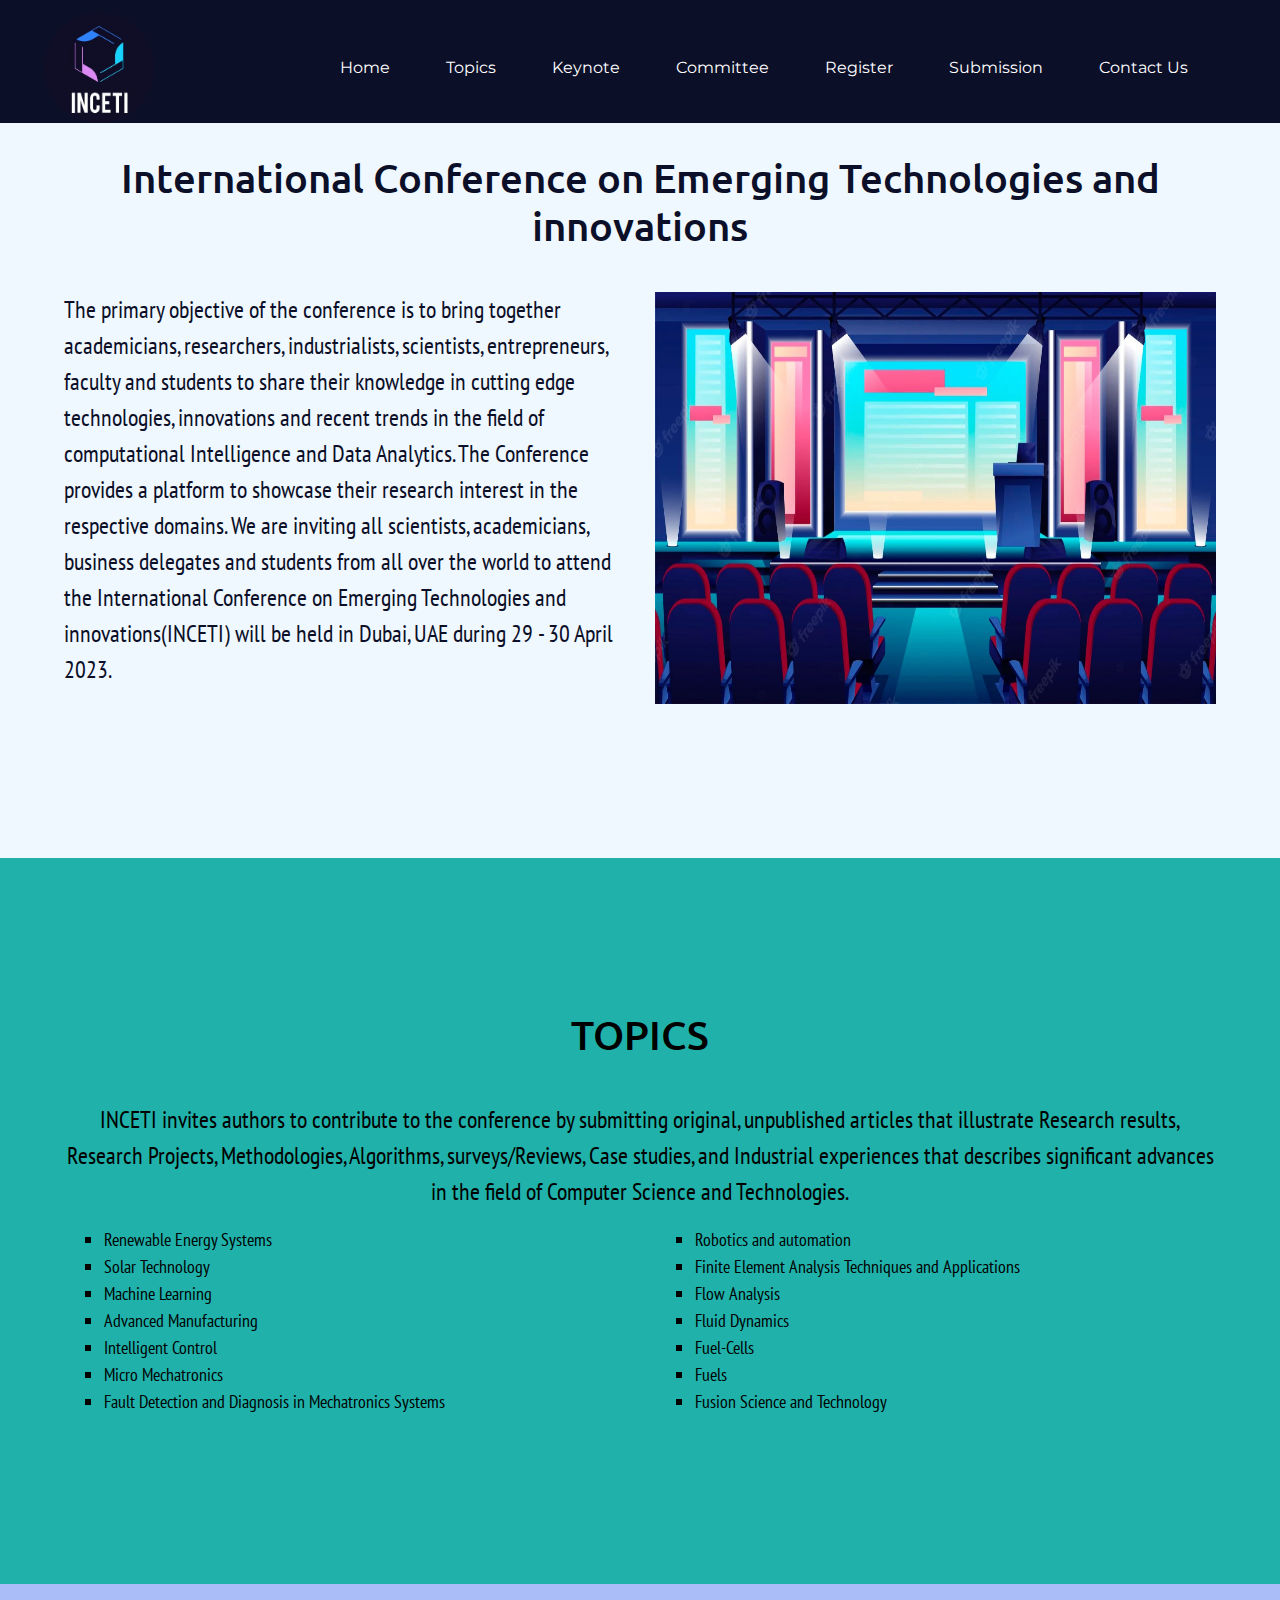
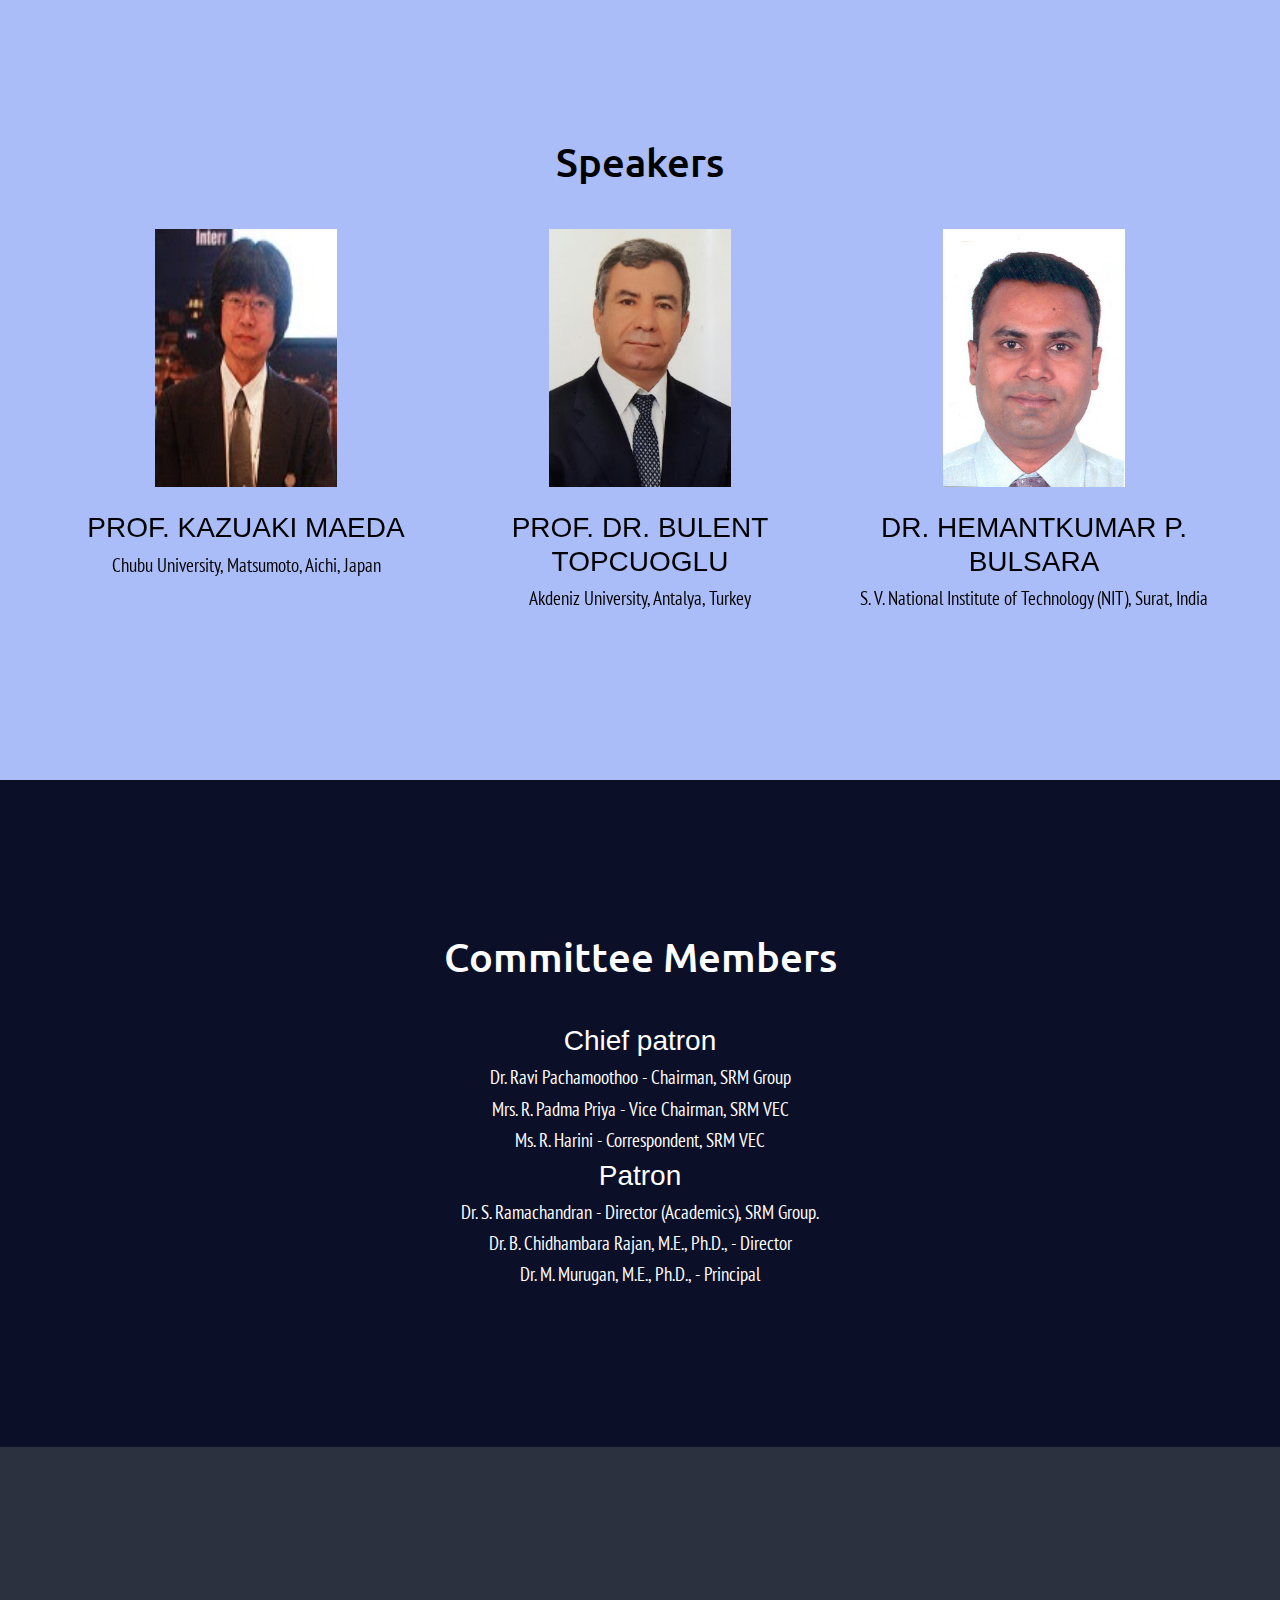
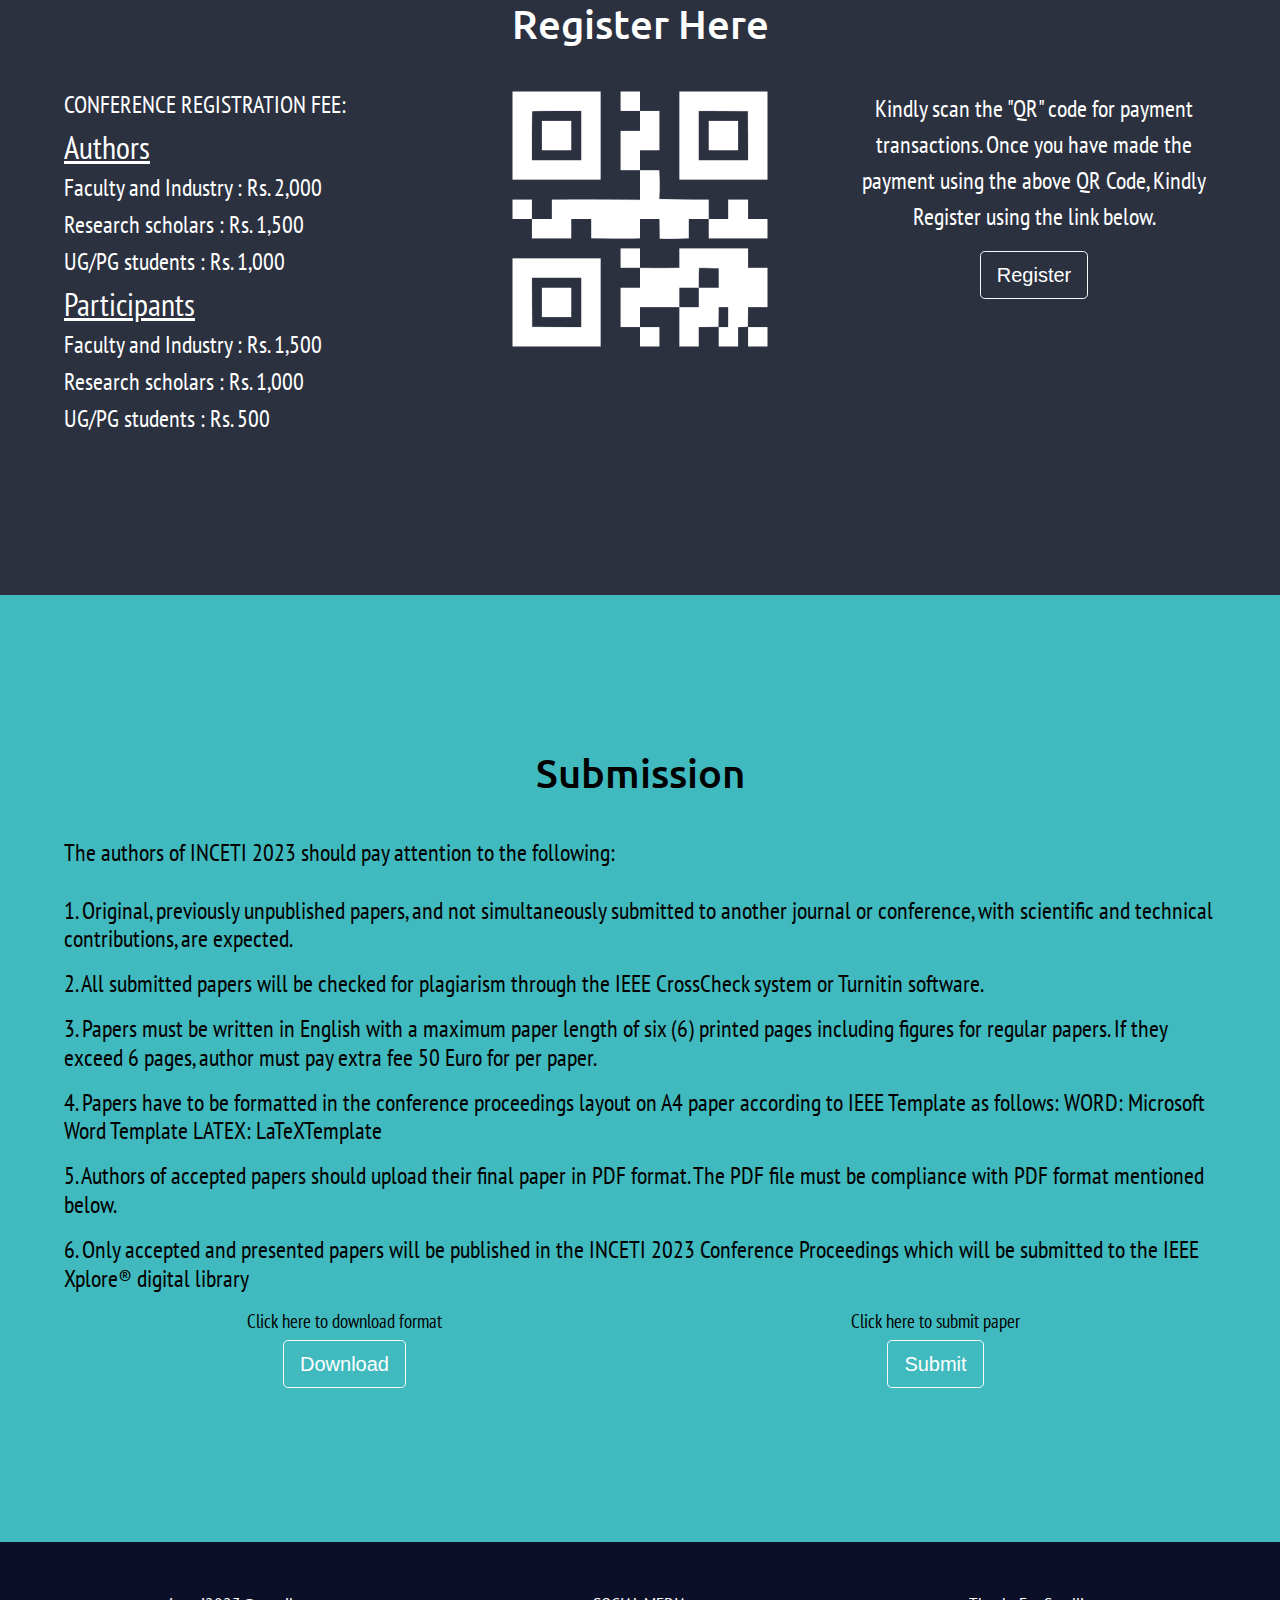
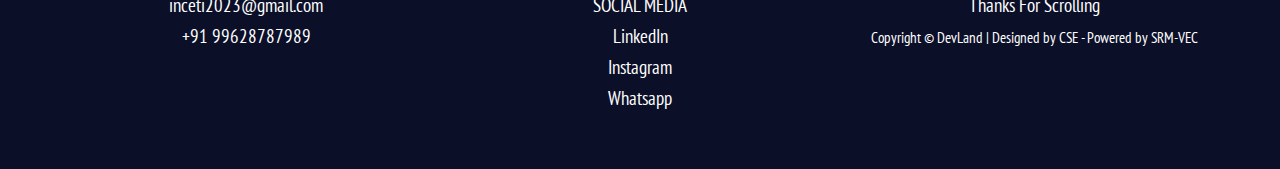
==== index.html @ 57a3bf65 "first commit" ====
<!DOCTYPE html>
<html lang="en">



<head>
    <meta charset="UTF-8">
    <meta http-equiv="X-UA-Compatible" content="IE=edge">
    <meta name="viewport" content="width=device-width, initial-scale=1.0">
    <title>Conference Website</title>
    <!-- bootstrap -->
    <link rel="stylesheet" href="https://cdn.jsdelivr.net/npm/bootstrap@4.0.0/dist/css/bootstrap.min.css" integrity="sha384-Gn5384xqQ1aoWXA+058RXPxPg6fy4IWvTNh0E263XmFcJlSAwiGgFAW/dAiS6JXm" crossorigin="anonymous">
    <!-- styles -->
    <link rel="stylesheet" href="styles.css">
    <!-- fonts -->
    <link rel="preconnect" href="https://fonts.googleapis.com">
    <link rel="preconnect" href="https://fonts.gstatic.com" crossorigin>
    <link href="https://fonts.googleapis.com/css2?family=Montserrat:wght@100;400&family=Ubuntu:wght@700&display=swap" rel="stylesheet">
    <link href="https://fonts.googleapis.com/css2?family=Montserrat:wght@100;400&family=PT+Sans+Narrow&family=Ubuntu:wght@700&display=swap" rel="stylesheet">
</head>



<body>
<!-- -------------------------------------------------------------------------------------------------------------------------- -->

<section class="navigation-section">
    <div class="">
        <nav class="navbar fixed-top navbar-expand-xl bg-dark navbar-dark">
            <img class="logo-img"src="images/logo.jpg" alt="logo">
    
            <button class="navbar-toggler" type="button" data-toggle="collapse" data-target="#navbarSupportedContent" aria-controls="navbarSupportedContent" aria-expanded="false" aria-label="Toggle navigation">
                <span class="navbar-toggler-icon"></span>
            </button>
    
            <div class="collapse navbar-collapse" id="navbarSupportedContent">  
        
                <ul class="navbar-nav ml-auto">
                    <li class="nav-item">
                        <a class="nav-link" href="#home-section">Home</a>
                    </li>
                    <li class="nav-item">
                        <a  class="nav-link" href="#topic-section">Topics</a> 
                    </li>
                    <li class="nav-item">
                        <a class="nav-link" href="#speakers-section">Keynote</a> 
                    </li>
                    <li class="nav-item">
                        <a class="nav-link" href="#members-section">Committee</a> 
                    </li>
                    <li class="nav-item">
                        <a class="nav-link" href="#register-section">Register</a> 
                    </li>
                    <li class="nav-item">
                        <a class="nav-link" href="#submission-section">Submission</a> 
                    </li>
                    <li class="nav-item">
                        <a class="nav-link" href="#footer-section">Contact Us</a> 
                    </li>
                </ul>
            </div>
        </nav>
    </div>
    

</section>
<!-- -------------------------------------------------------------------------------------------------------------------------- -->
<section id="home-section">
    <div class="container-fluid">
        <div class="row Home">
            <div class="col-lg-12">
                <h1>International Conference on Emerging Technologies and innovations</h1>
            </div>
            <div class="col-lg-6 home-text" > 
                <p >The primary objective of the conference is to bring together academicians, researchers, industrialists, scientists, entrepreneurs, faculty and students to share their knowledge in cutting edge technologies, innovations and recent trends in the field of computational Intelligence and Data Analytics. The Conference provides a platform to showcase their research interest in the respective domains. We are inviting all scientists, academicians, business delegates and students from all over the world to attend the International Conference on Emerging Technologies and innovations(INCETI) will be held in Dubai, UAE during 29 - 30 April 2023.</p>
            </div>
            <div class="col-lg-6">
                <img class="home-img"src="images/home.jpg" alt="">
            </div>
        </div>
    </div>
</section>
<!-- -------------------------------------------------------------------------------------------------------------------------- -->
<!-- <section id="about-section">
    <div class="container-fluid">
        <div class="row About">
            <div class="col-lg-6">
                <h1>About</h1>
            </div>
            <div class="col-lg-6">
                <h3>Lorem ipsum dolor sit amet, consectetur adipisicing elit. Delectus qui consequatur officia reiciendis nulla iste at aliquam, minima hic alias magnam architecto perferendis distinctio error animi necessitatibus eligendi laboriosam? Hic.</h3>
            </div>
        </div>
    </div>
</section> -->
<!-- -------------------------------------------------------------------------------------------------------------------------- -->
<!-- <section id="topic-section">
    <div class="container-fluid">
        <div class="row topic">
            <div class="col-lg-12">
                <h1>Topics</h1>
            </div>
            <div class="col-lg-12">
                <div class="row">
                    <div class="col-lg-4">
                        <h1>Topic 1</h1>
                        Lorem ipsum dolor sit amet consectetur, adipisicing elit. Dolores corporis placeat hic nostrum, libero, rem qui, praesentium deleniti nesciunt adipisci quia aliquam id ipsum delectus accusantium ut tempora deserunt eaque.
                    </div>
                    <div class="col-lg-4">
                        <h1>Topic 2</h1>
                        Lorem ipsum dolor sit amet consectetur adipisicing elit. Recusandae, culpa facere? Asperiores aliquam eum laborum animi, neque quibusdam. Odit tempora alias cum dolor quo fugiat eveniet illo nemo quibusdam sapiente?
                    </div>
                    <div class="col-lg-4">
                        <h1>Topic 3</h1>
                        Lorem ipsum dolor sit amet consectetur, adipisicing elit. Officiis libero, nam, eos cupiditate aliquid recusandae officia autem distinctio reprehenderit delectus dolores sed unde blanditiis explicabo pariatur consequuntur molestiae iure quasi?
                    </div>
                </div>
            </div>
            <div class="col-lg-12">
                <button type="button" class="btn btn-outline-light btn-lg"><a class="buttons" href="topic.html">View All</a> </button>
            </div>
        </div>
    </div>
</section> -->
<section id="topic-section">
    <div class="container-fluid">
        <div class="row">
            <div class="col-lg-12">
                <h1>TOPICS</h1>
            </div>
            <div class="col-lg-12">
                <p>INCETI invites authors to contribute to the conference by submitting original, unpublished articles that illustrate Research results, Research Projects, Methodologies, Algorithms, surveys/Reviews, Case studies, and Industrial experiences that describes significant advances in the field of Computer Science and Technologies.</p>
            </div>
            <!-- <div class="col-lg-12">
                <button type="button" class="btn btn-outline-light btn-lg"><a class="buttons" href="topic.html">View Topics</a></button>
            </div> -->
            <div class="col-lg-6"> 
                    <ul class="topic-list">
                        <li>Renewable Energy Systems</li>
                        <li>Solar Technology</li>
                        <li>Machine Learning</li>
                        <li>Advanced Manufacturing</li>                      
                        <li>Intelligent Control</li>
                        <li>Micro Mechatronics</li>
                        <li>Fault Detection and Diagnosis in Mechatronics Systems</li>
                    </ul>
            </div>
            <div class="col-lg-6">
                    <ul class="topic-list">
                        <li>Robotics and automation</li>
                        <li>Finite Element Analysis Techniques and Applications</li>
                        <li>Flow Analysis</li>
                        <li>Fluid Dynamics</li>
                        <li>Fuel-Cells</li>
                        <li>Fuels</li>
                        <li>Fusion Science and Technology</li>
                     </ul>   
            </div>
        </div>
    </div>
</section>
<!-- -------------------------------------------------------------------------------------------------------------------------- -->
<section id="speakers-section">
    <div class="container-fluid">
        <div class="row">
            <div class="col-lg-12">
                <h1>Speakers</h1>
            </div>
            <div class="col-lg-12">
                <div id="carouselExampleControls" class="carousel slide" data-ride="carousel" data-interval="false">
                    <div class="carousel-inner">
                        <!-- <div class="carousel-item active " >
                            <div class="row">
                                <div class="col-lg-4">
                                    <img class="d-block w-50" src="images/speakers.png" alt="">
                                    <h3>Speaker Name</h3>
                                    <h4>dkhiuhfiuh</h4>
                                </div>
                                <div class="col-lg-4">
                                    <img class="d-block w-50" src="images/speakers.png" alt="">
                                    <h3>Speaker Name</h3>
                                    <h4>dkhiuhfiuh</h4>
                                </div>
                                <div class="col-lg-4">
                                    <img class="d-block w-50" src="images/speakers.png" alt="">
                                    <h3>Speaker Name</h3>
                                    <h4>dkhiuhfiuh</h4>
                                </div>
                            </div>
                        </div> -->
                      <!-- <div class="carousel-item">
                        <div class="row">
                            <div class="col-lg-4">
                                <img class="d-block w-100" src="" alt="">
                                <h1>Speaker Name</h1>
                            </div>
                            <div class="col-lg-4">
                                <img class="d-block w-100" src="" alt="">
                                <h1>Speaker Name</h1>
                            </div>
                            <div class="col-lg-4">
                                <img class="d-block w-100" src="" alt="">
                                <h1>Speaker Name</h1>
                            </div>
                        </div>    
                      </div> -->
                      <div class="carousel-item active" >
                        <div class="row">
                            <div class="col-lg-4">
                                <img class="d-block w-50 speaker-img" src="images/spk1.jpg" alt="" >
                                <br>
                                <h3>PROF. KAZUAKI MAEDA</h3>
                                <h4>Chubu University, Matsumoto, Aichi, Japan</h4>
                            </div>
                            <div class="col-lg-4">
                                <img class="d-block w-50 speaker-img" src="images/spk2.jpg" alt="">
                                <br>
                                <h3>PROF. DR. BULENT TOPCUOGLU</h3>
                                <h4>Akdeniz University, Antalya, Turkey</h4>
                            </div>
                            <div class="col-lg-4">
                                <img class="d-block w-50 speaker-img" src="images/spk3.jpg" alt="">
                                <br>
                                <h3>DR. HEMANTKUMAR P. BULSARA</h3>
                                <h4>S. V. National Institute of Technology (NIT), Surat, India</h4>
                                <br>

                            </div>
                        </div>
                      </div>
                    </div>
                    
                  </div>
            </div>
        </div>
    </div>
</section>
<!-- -------------------------------------------------------------------------------------------------------------------------- -->

<section id="members-section">
    <div class="container-fluid">
        <div class="row">
            <div class="col-lg-12">
                <h1>Committee Members</h1>
            </div>
            <!-- <div class="col-lg-12">
                <p>The Committee comprises of Chief patrons, patrons, Co-patrons, Conference Chair, Conference Co-Chair, Conference Co-ordinators, Advisory Committe, Organising Committee and the Scientific Committee</p>
            </div>
            <div class="col-lg-12">
                <button type="button" class="btn btn-outline-light btn-lg"><a class="buttons" href="members.html">View All</a></button>
            </div> -->
            <div class="col-lg-12">
                
                <h3>Chief patron</h3> 
                    
                    <h4>Dr. Ravi Pachamoothoo - Chairman, SRM Group</h4>
                    <h4>Mrs. R. Padma Priya - Vice Chairman, SRM VEC</h4>                    
                    <h4>Ms. R. Harini - Correspondent, SRM VEC</h4>         
                                    
                    
                <h3>Patron</h3>
                    
                    <h4> Dr. S. Ramachandran - Director (Academics), SRM Group.</h4>                   
                    <h4>Dr. B. Chidhambara Rajan, M.E., Ph.D., - Director</h4>                       
                    <h4>Dr. M. Murugan, M.E., Ph.D., - Principal</h4>         
                                     
                
                
            </div>
        </div>
    </div>
</section>
<!-- -------------------------------------------------------------------------------------------------------------------------- -->
<section id="register-section">
    <div class="container-fluid">
        <div class="row">
            <div class="col-lg-12">
                <h1>Register Here</h1>
            </div>
            <div class="col-lg-4">
                <h5>CONFERENCE REGISTRATION FEE:</h5>
                    
                        <h5 style="font-size: xx-large;"><u>Authors</u></h5>
                    
                        <h5>Faculty and Industry : Rs. 2,000</h5>
                        <h5>Research scholars : Rs. 1,500</h5>
                        <h5>UG/PG students : Rs. 1,000</h5>
                        
                        <h5 style="font-size: xx-large;"><u>Participants</u></h5>
                    
                        <h5>Faculty and Industry : Rs. 1,500</h5>
                        <h5>Research scholars : Rs. 1,000</h5>
                        <h5>UG/PG students : Rs. 500</h5>
                        
                    
            </div>
            <div class="col-lg-4">
                <img src="images/qrcode.png" alt="">
            </div>
            <div class="col-lg-4">
                <div class="row-lg">
                    <p>Kindly scan the "QR" code for payment transactions. Once you have made the payment using the above QR Code, Kindly Register using the link below.</p> 
                </div>
                <div class="row-lg">
                    <button type="button" class="btn btn-outline-light btn-lg"><a class="buttons" href="https://docs.google.com/forms/d/e/1FAIpQLSf8cbW-qTi4kfjL6yah7hzSfq1LCJU8lYdKVGzkzQXlD_6MeQ/viewform?usp=sharing">Register</a></button>
                </div>
            </div>
        </div>
    </div>
</section>
<!-- -------------------------------------------------------------------------------------------------------------------------- -->
<section id="submission-section">
    <div class="container-fluid">
        <div class="row">
            <div class="col-lg-12">
                <h1>Submission</h1>
            </div>
            <div class="col-lg-12">
                <h5>The authors of INCETI 2023 should pay attention to the following: <br><br>
                    
                        <p>1. Original, previously unpublished papers, and not simultaneously submitted to another journal or conference, with scientific and technical contributions, are expected.</p>
                        <p>2. All submitted papers will be checked for plagiarism through the IEEE CrossCheck system or Turnitin software.</p>
                        <p>3. Papers must be written in English with a maximum paper length of six (6) printed pages including figures for regular papers. If they exceed 6 pages, author must pay extra fee 50 Euro for per paper.</p>
                        <p>4. Papers have to be formatted in the conference proceedings layout on A4 paper according to IEEE Template as follows:
                            WORD: Microsoft Word Template
                            LATEX: LaTeXTemplate</p>
                        <p>5. Authors of accepted papers should upload their final paper in PDF format. The PDF file must be compliance with PDF format mentioned below.</p>
                        <p>6. Only accepted and presented papers will be published in the INCETI 2023 Conference Proceedings which will be submitted to the IEEE Xplore® digital library</p>
                
                </h5>  
            </div>
            <div class="col-lg-6">
                <h4>Click here to download format</h4>
                <button type="button" class="btn btn-outline-light btn-lg"><a class="buttons" href="PaperTemplate-URUAE.doc" download >Download</a></button>
            </div>
            <div class="col-lg-6">
                <h4>Click here to submit paper</h4>          
                <button type="button" class="btn btn-outline-light btn-lg"><a class="buttons" href="/">Submit</a></button>
            </div>  
        </div>
    </div>
</section>
<!-- -------------------------------------------------------------------------------------------------------------------------- -->
<!-- -------------------------------------------------------------------------------------------------------------------------- -->
<section id="footer-section">
    <div class="">
        <div class="row footer">
            <div class="col-lg-4 left-side">
                <h4>inceti2023@gmail.com</h4> 
                <h4>+91 99628787989</h4>
            </div>
            <div class="col-lg-4 left-side">
                <h4>SOCIAL MEDIA</h4>
                <h4>LinkedIn</h4>
                <h4>Instagram</h4>
                <h4>Whatsapp</h4>
            </div>
            <div class="col-lg-4 left-side">
                <h4>Thanks For Scrolling</h4>
                <h4><small> Copyright © DevLand | Designed by CSE - Powered by SRM-VEC</small></h4>
            </div>
        </div>
</section>
<!-- -------------------------------------------------------------------------------------------------------------------------- -->

<!-- javascript -->
    <script src="https://code.jquery.com/jquery-3.2.1.slim.min.js" integrity="sha384-KJ3o2DKtIkvYIK3UENzmM7KCkRr/rE9/Qpg6aAZGJwFDMVNA/GpGFF93hXpG5KkN" crossorigin="anonymous"></script>
    <script src="https://cdn.jsdelivr.net/npm/popper.js@1.12.9/dist/umd/popper.min.js" integrity="sha384-ApNbgh9B+Y1QKtv3Rn7W3mgPxhU9K/ScQsAP7hUibX39j7fakFPskvXusvfa0b4Q" crossorigin="anonymous"></script>
    <script src="https://cdn.jsdelivr.net/npm/bootstrap@4.0.0/dist/js/bootstrap.min.js" integrity="sha384-JZR6Spejh4U02d8jOt6vLEHfe/JQGiRRSQQxSfFWpi1MquVdAyjUar5+76PVCmYl" crossorigin="anonymous"></script>
<!-- -------------------------------------------------------------------------------------------------------------------------- -->

</body>
</html>
---- styles.css ----
/* html and body */
html,body{
    background-color: aliceblue;
    color: white;
    scroll-behavior: smooth;
    padding: 0;
    margin: 0;
    overflow-x: hidden;
}
/* -------------------------------------------------------------------------------------------------------------------------------------- */
/* navbar styles */
.navbar{
    padding: 1% 5% 0%;
    text-align: center;
    
}
.logo-img{
    height: 110px;
    width: 110px;
    border-radius: 50%;
    margin-left: -20px;
}
.bg-dark {
    background-color: #0c0f28!important;
}
.nav-item{
     padding: 0 20px;
} 
.nav-link{
    font-family: 'Montserrat', sans-serif;
}
.navbar-dark .navbar-nav .nav-link {
    color: rgba(255,255,255,100);
}
/* -------------------------------------------------------------------------------------------------------------------------------------- */
/* classes */
.row.Home{
    color: #0c0f28!important;
    background-color:  aliceblue;
    
}
.home-text{
    text-align: left;
}
.home-img{
    height: 100%;
    width: 100%;
}
.container-fluid{
    position: relative;
    padding: 12% 5%;
    text-align: center;
    height: 100%;
}
/* -------------------------------------------------------------------------------------------------------------------------------------- */
/* sections */

#topic-section{
    color: black;
    background-color: lightseagreen;
}
#speakers-section{
    background-color: #aabdf8;
    color: black;
}
#members-section{
    background-color: #0c0f28!important;
}

#register-section{
    background-color: #2c3140;
}
#footer-section{
    padding: 4% 5%;
    text-align: center;
    background-color: #0c0f28!important;
}
#submission-section{
    background-color: #40babe;
    color: black;
}
/* -------------------------------------------------------------------------------------------------------------------------------------- */
/* headings */
h1{
    font-family: 'Ubuntu', sans-serif;
    padding-bottom: 3%;
}

p{
    font-size: x-large;
    font-family: 'PT Sans Narrow', sans-serif;
    font-weight: lighter;

    
    

}
h4{
    font-size: larger;
    font-family: 'PT Sans Narrow', sans-serif;
    font-weight: lighter;
}
h5{
    text-align: left;
    font-size: x-large;
    font-family: 'PT Sans Narrow', sans-serif;
    font-weight: lighter;

}


/* -------------------------------------------------------------------------------------------------------------------------------------- */
/* buttons */

.buttons{
    text-decoration: none;
    color: white;
}
.buttons:hover{
    text-decoration: none;
    color: black;
}
a{
    padding: 1.5rem 1rem;
}
.btn-group-lg>.btn, .btn-lg {
    padding: 0.5rem 0;
    font-size: 1.25rem;
    line-height: 1.5;
    border-radius: 0.3rem;
}
.previous{
    left: -10%;
}
.next{
    right: -10%;
}
.w-50{
    margin-left: 25%;
    height: 65%;
}

/* -------------------------------------------------------------------------------------------------------------------------------------- */
/* responsiveness */

@media screen and (max-width:850px){
    .container-fluid{
        padding: 40% 5%;
    }
}

.details{
    background-color: antiquewhite;
    color: black;
}

.topic-list{
    list-style: square;
    text-align: left;
    font-size: large;
    font-family: 'PT Sans Narrow', sans-serif;
    font-weight: lighter;
}


.speaker-img{
    width: 1000px;
}
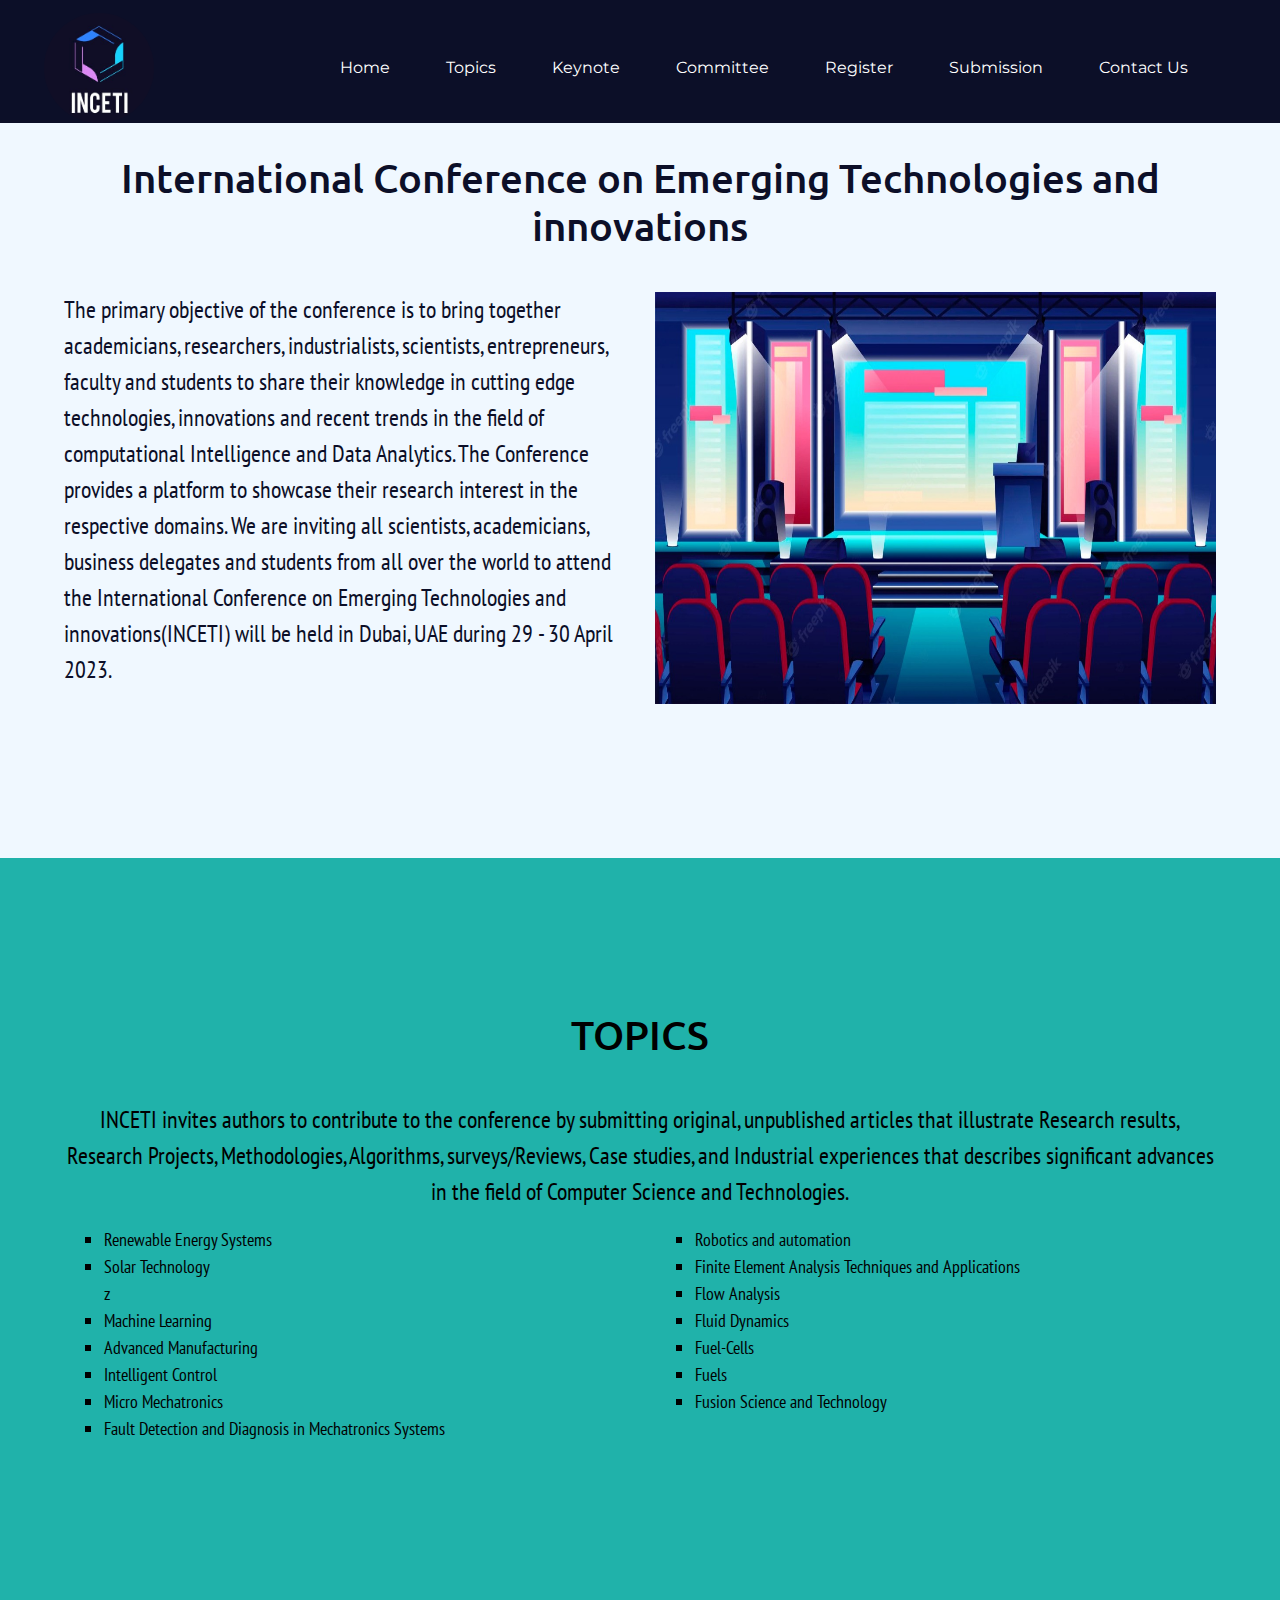
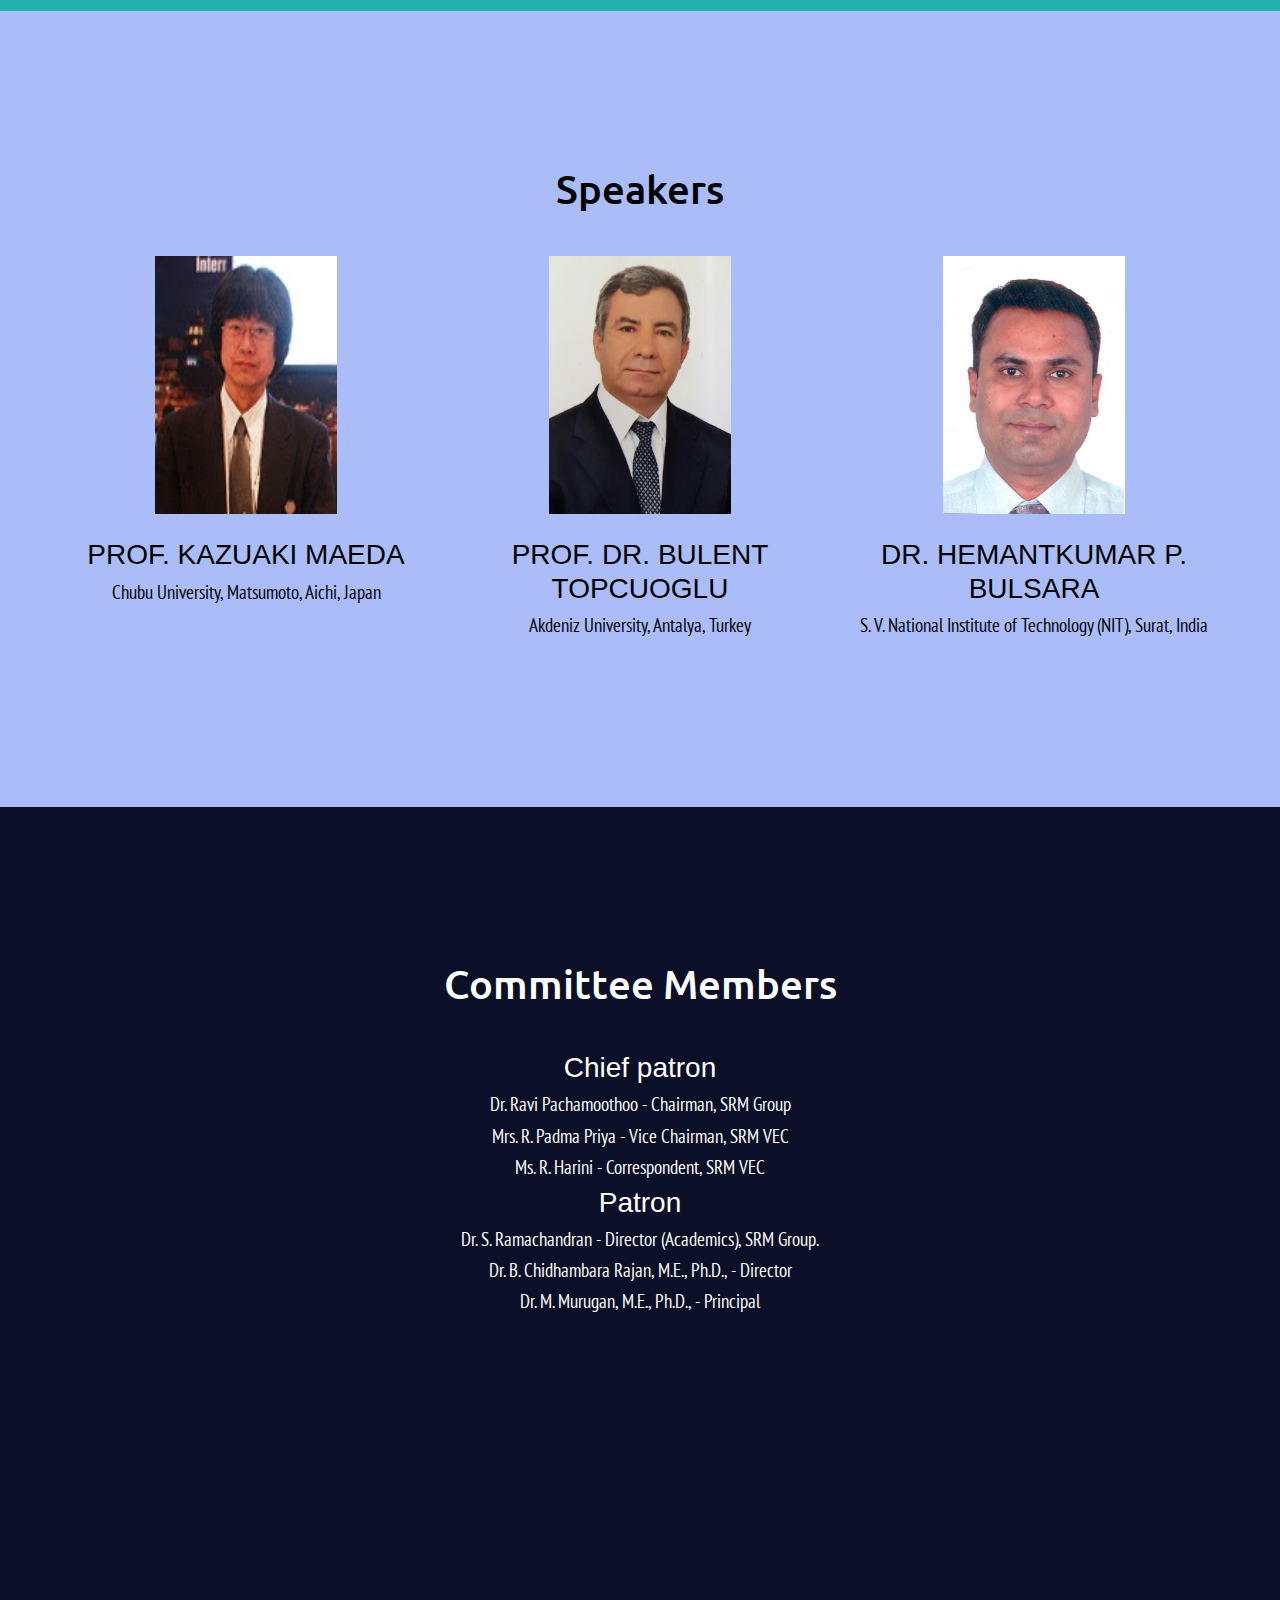
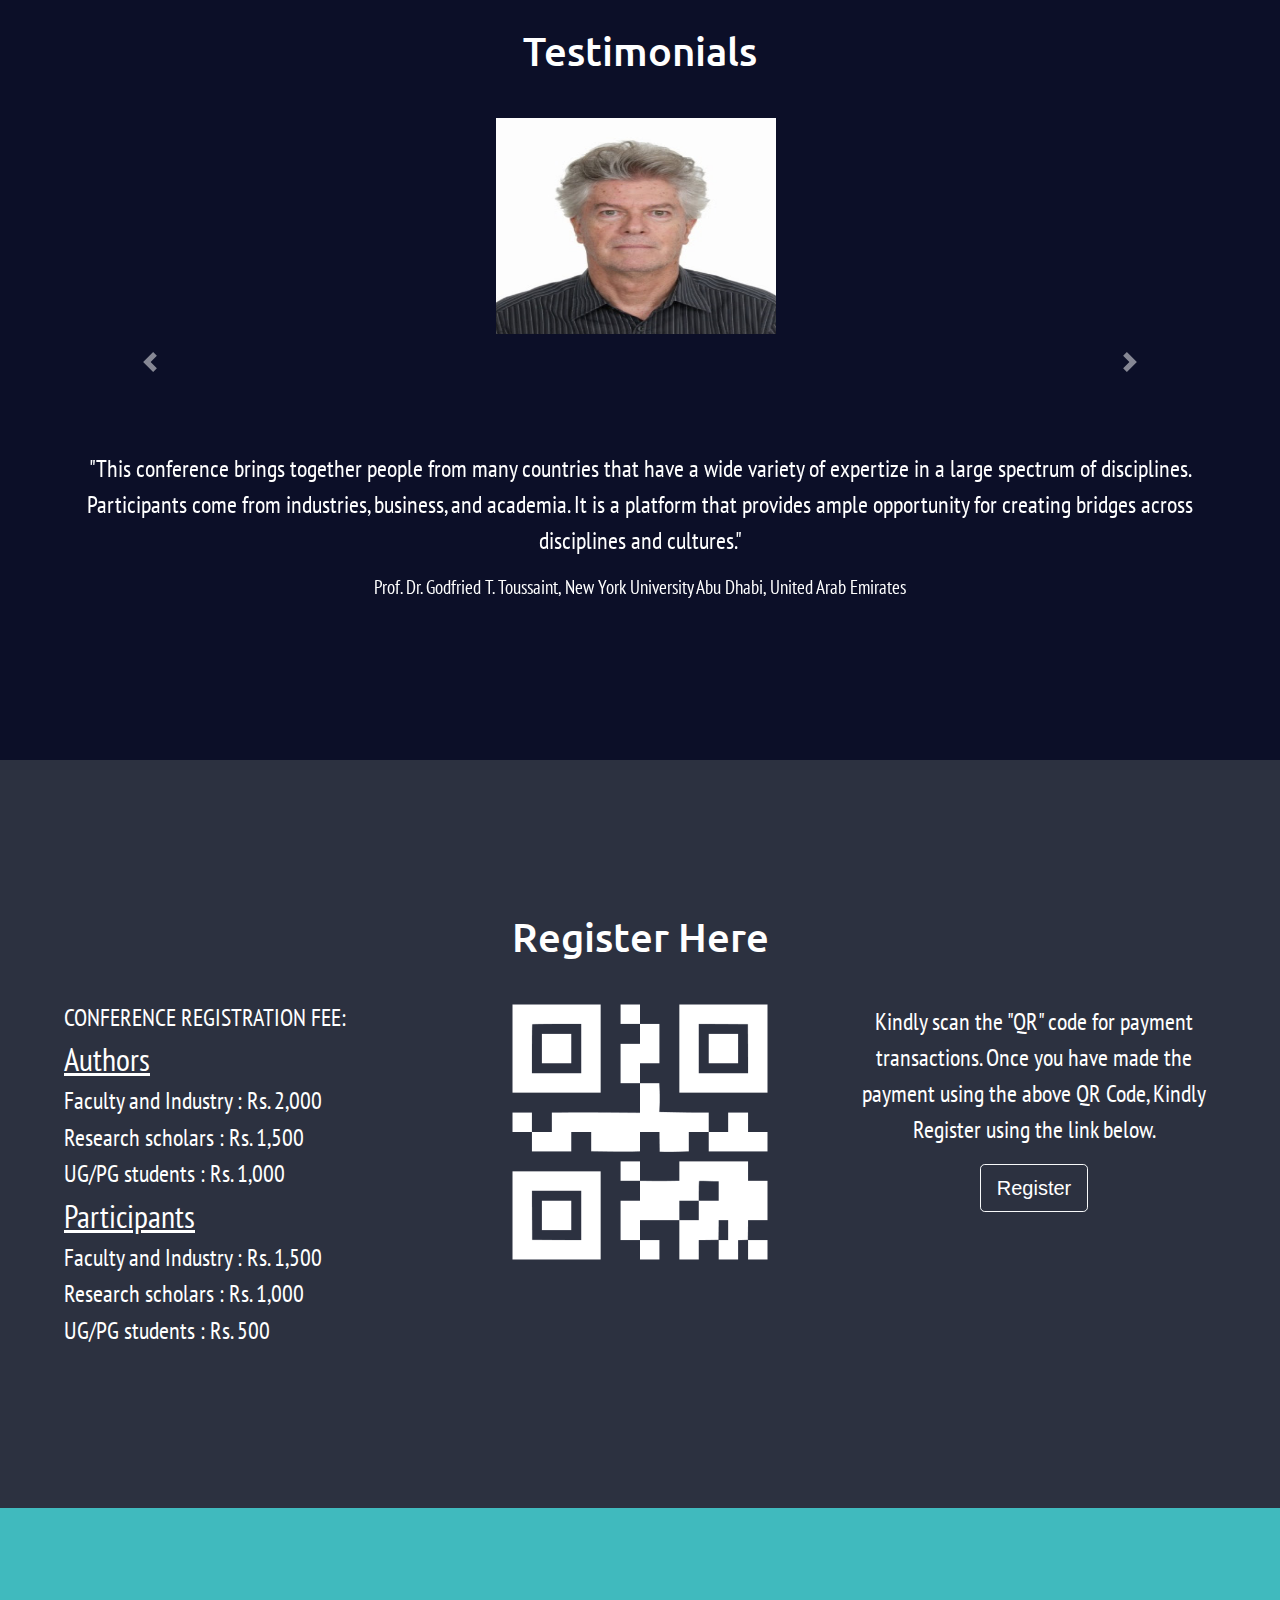
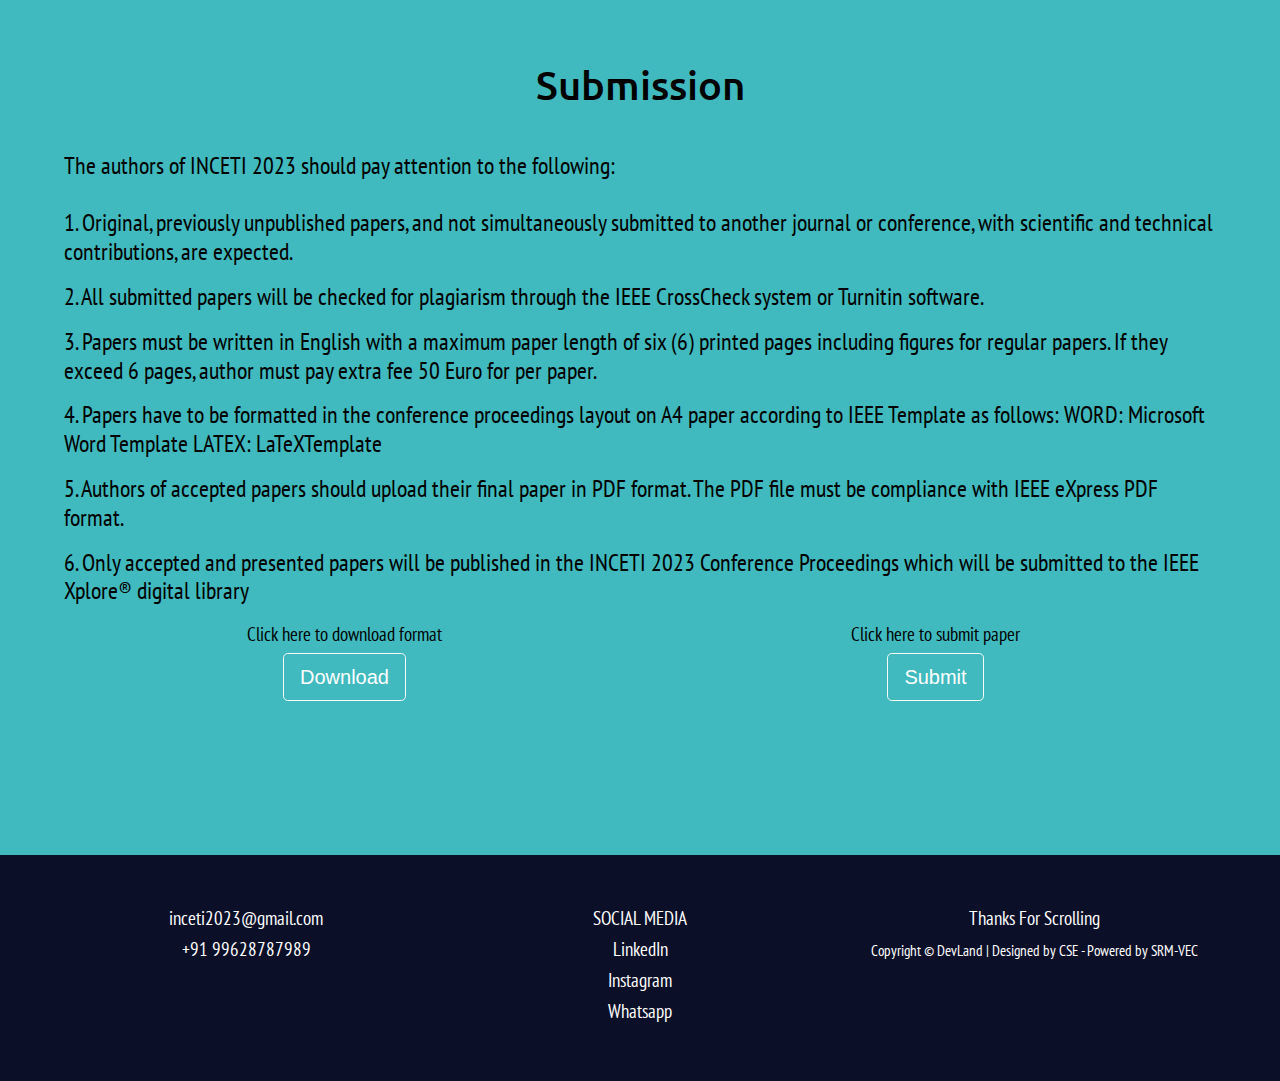
==== commit 408ad328: "fINAL" ====
--- a/index.html
+++ b/index.html
@@ -10,6 +10,7 @@
     <title>Conference Website</title>
     <!-- bootstrap -->
     <link rel="stylesheet" href="https://cdn.jsdelivr.net/npm/bootstrap@4.0.0/dist/css/bootstrap.min.css" integrity="sha384-Gn5384xqQ1aoWXA+058RXPxPg6fy4IWvTNh0E263XmFcJlSAwiGgFAW/dAiS6JXm" crossorigin="anonymous">
+    <title>Document</title>
     <!-- styles -->
     <link rel="stylesheet" href="styles.css">
     <!-- fonts -->
@@ -129,7 +130,7 @@
                 <h1>TOPICS</h1>
             </div>
             <div class="col-lg-12">
-                <p>INCETI invites authors to contribute to the conference by submitting original, unpublished articles that illustrate Research results, Research Projects, Methodologies, Algorithms, surveys/Reviews, Case studies, and Industrial experiences that describes significant advances in the field of Computer Science and Technologies.</p>
+                <p >INCETI invites authors to contribute to the conference by submitting original, unpublished articles that illustrate Research results, Research Projects, Methodologies, Algorithms, surveys/Reviews, Case studies, and Industrial experiences that describes significant advances in the field of Computer Science and Technologies.</p>
             </div>
             <!-- <div class="col-lg-12">
                 <button type="button" class="btn btn-outline-light btn-lg"><a class="buttons" href="topic.html">View Topics</a></button>
@@ -137,7 +138,7 @@
             <div class="col-lg-6"> 
                     <ul class="topic-list">
                         <li>Renewable Energy Systems</li>
-                        <li>Solar Technology</li>
+                        <li>Solar Technology</li>z
                         <li>Machine Learning</li>
                         <li>Advanced Manufacturing</li>                      
                         <li>Intelligent Control</li>
@@ -167,59 +168,21 @@
                 <h1>Speakers</h1>
             </div>
             <div class="col-lg-12">
-                <div id="carouselExampleControls" class="carousel slide" data-ride="carousel" data-interval="false">
-                    <div class="carousel-inner">
-                        <!-- <div class="carousel-item active " >
-                            <div class="row">
-                                <div class="col-lg-4">
-                                    <img class="d-block w-50" src="images/speakers.png" alt="">
-                                    <h3>Speaker Name</h3>
-                                    <h4>dkhiuhfiuh</h4>
-                                </div>
-                                <div class="col-lg-4">
-                                    <img class="d-block w-50" src="images/speakers.png" alt="">
-                                    <h3>Speaker Name</h3>
-                                    <h4>dkhiuhfiuh</h4>
-                                </div>
-                                <div class="col-lg-4">
-                                    <img class="d-block w-50" src="images/speakers.png" alt="">
-                                    <h3>Speaker Name</h3>
-                                    <h4>dkhiuhfiuh</h4>
-                                </div>
-                            </div>
-                        </div> -->
-                      <!-- <div class="carousel-item">
                         <div class="row">
                             <div class="col-lg-4">
-                                <img class="d-block w-100" src="" alt="">
-                                <h1>Speaker Name</h1>
-                            </div>
-                            <div class="col-lg-4">
-                                <img class="d-block w-100" src="" alt="">
-                                <h1>Speaker Name</h1>
-                            </div>
-                            <div class="col-lg-4">
-                                <img class="d-block w-100" src="" alt="">
-                                <h1>Speaker Name</h1>
-                            </div>
-                        </div>    
-                      </div> -->
-                      <div class="carousel-item active" >
-                        <div class="row">
-                            <div class="col-lg-4">
-                                <img class="d-block w-50 speaker-img" src="images/spk1.jpg" alt="" >
+                                <img class="d-block w-50 " src="images/spk1.jpg" alt="" >
                                 <br>
                                 <h3>PROF. KAZUAKI MAEDA</h3>
                                 <h4>Chubu University, Matsumoto, Aichi, Japan</h4>
                             </div>
                             <div class="col-lg-4">
-                                <img class="d-block w-50 speaker-img" src="images/spk2.jpg" alt="">
+                                <img class="d-block w-50 " src="images/spk2.jpg" alt="">
                                 <br>
                                 <h3>PROF. DR. BULENT TOPCUOGLU</h3>
                                 <h4>Akdeniz University, Antalya, Turkey</h4>
                             </div>
                             <div class="col-lg-4">
-                                <img class="d-block w-50 speaker-img" src="images/spk3.jpg" alt="">
+                                <img class="d-block w-50 " src="images/spk3.jpg" alt="">
                                 <br>
                                 <h3>DR. HEMANTKUMAR P. BULSARA</h3>
                                 <h4>S. V. National Institute of Technology (NIT), Surat, India</h4>
@@ -227,16 +190,11 @@
 
                             </div>
                         </div>
-                      </div>
-                    </div>
-                    
-                  </div>
-            </div>
-        </div>
-    </div>
-</section>
-<!-- -------------------------------------------------------------------------------------------------------------------------- -->
-
+            </div>
+        </div>
+    </div>
+</section>
+<!-- -------------------------------------------------------------------------------------------------------------------------- -->
 <section id="members-section">
     <div class="container-fluid">
         <div class="row">
@@ -270,6 +228,293 @@
         </div>
     </div>
 </section>
+<!-- -------------------------------------------------------------------------------------------------------------------------- -->
+<section id="testimonial-section">
+    <div class="container-fluid">
+        <div class="row">
+            <div class="col-lg-12">
+                <h1>Testimonials</h1>
+            </div>
+            <div class="col-lg-12">
+                <div id="carouselExampleControls" class="carousel slide" data-ride="carousel" data-interval="0">
+                    <div class="carousel-inner">
+                      <div class="carousel-item active">
+                        <div class="row">
+                            <div class="col-lg-6">
+                                <img class="d-block speaker-img" src="images/test1.jpg" alt="" >
+            
+                        
+                            </div>
+                            <div>
+                                <p>"This conference brings together people from many countries that have a wide variety of expertize in a large spectrum of disciplines. Participants come from industries, business, and academia. It is a platform that provides ample opportunity for creating bridges across disciplines and cultures."</p>
+                                <h4>Prof. Dr. Godfried T. Toussaint,
+                                                    New York University Abu Dhabi,
+                                                    United Arab Emirates</h4>
+                            </div>
+            
+                        </div>
+                      </div>
+                      <div class="carousel-item">
+                        <div class="row">
+                            <div class="col-lg-6">
+                                <img class="d-block speaker-img" src="images/test2.png" alt="" >
+            
+                            </div>
+                            <div>
+                                <p>"International Conference on Arts, Education and Interdisciplinary Studies conducted by HSSMR, UAE is fruitful for societies around the world."</p>
+                                <h4>Asst. Prof. Dr. Teg Alam,
+                                    Prince Sattam bin Abdulaziz University, 
+                                    Al Kharj, Kingdom of Saudi Arabia</h4>
+                            </div>
+            
+                        </div>
+                      </div>
+                      <div class="carousel-item">
+                        <div class="row">
+                            <div class="col-lg-6">
+                                <img class="d-block speaker-img" src="images/test3.png" alt="" >
+            
+                            </div>
+                            <div>
+                                <p>"First of all I would like to take this opportunity to thank the officers and organizers of this event. I believe that conferences such as this are very timely and significant because this will be instrumental in addressing one of the grayest problems of our universities and colleges; as mentioned by local and international accreditors, among the 3 main functions of academic institutions the area of research is the weakest. I’m confident that your association is a very potent force to improve the research component of university. I look forward to joining your organization in the near future. More power, and keep up the good work.
+
+                                    The international conference was very successful. Every conference the participants and presenters are increasing. Everyone learned a lot from the presentations. I hope I could be part or member of your organization. Thank you and more power."</p>
+                                <h4>Prof. Alberto J. Valenzuela,
+                                    Dean, Bulacan State University, City of Malolos, Bulacan, Philippines</h4>
+                            </div>
+            
+                        </div>
+                      </div>
+                      <div class="carousel-item">
+                        <div class="row">
+                            <div class="col-lg-6">
+                                <img class="d-block speaker-img" src="images/test4.png" alt="" >
+            
+                            </div>
+                            <div>
+                                <p>"The International Conference on Studies in Arts, Social Sciences and Humanities (SASSH-17), held in the Philippines, opened excellent opportunities for Asian researchers, practitioners and intellectuals to converge, share and build bridges toward authentic dialogue and thus, foster a wider understanding and appreciation of the values of uniqueness, diversity and creativity.  
+                                    It was also a great venue to promote the culture and achievements of the Filipinos."</p>
+                                <h4>Christine Carmela R. Ramos, Ph.D.
+                                    Mapua Institute of Technology, Philippines</h4>
+                            </div>
+            
+                        </div>
+                      </div>
+                      <div class="carousel-item">
+                        <div class="row">
+                            <div class="col-lg-6">
+                                <img class="d-block speaker-img" src="images/test5.png" alt="" >
+            
+                            </div>
+                            <div>
+                                <p>"This event is truly a coalition of different people all over the world with different bright and evidence-based ideas. It was a great experience on my part to present research output in front of brilliant people who gave their insights as well as share their experiences related to the research topic.  Conference like this does not only promote the culture of research but the strong desire to adapt to changing world of uncertainty and complexity and to find solution to global societal problems. 
+                                    Congratulations to the organizers and officers of INCETI!"</p>
+                                <h4>Prof. Eric Agullana Matriano, Ed. D., Ph. D., Dean 
+                                    College of Business and Accountancy,  Columban College, Inc., Olongapo City, Philippines</h4>
+                            </div>
+            
+                        </div>
+                      </div>
+                      <div class="carousel-item">
+                        <div class="row">
+                            <div class="col-lg-6">
+                                <img class="d-block speaker-img" src="images/test6.png" alt="" >
+            
+                            </div>
+                            <div>
+                                <p>"International conferences, like these, make BRIDGES that patch the sharing of brilliant and wonderful ideas on research in the global setting. They delete BARRIERS that would monopolize the concept of research, thus; more BENEFITS for  the whole humanity in exploring the magnificent horizons of scholarly objectives."</p>
+                                <h4>Dr. Isaias O. Cabanit
+                                    Chair, Graduate School, Cebu Technological University, Daanbantayan Campus, Aguho, Daanbantayan, Cebu, Philippines</h4>
+                            </div>
+            
+                        </div>
+                      </div>
+                      <div class="carousel-item">
+                        <div class="row">
+                            <div class="col-lg-6">
+                                <img class="d-block speaker-img" src="images/test7.png" alt="" >
+            
+                            </div>
+                            <div>
+                                <p>"The research conference provided me the opportunity to exchange ideas with people of various disciplines and nationalities. Indeed, the conference promoted intellectual growth while instilling cultural awareness amongst the participants. As a session chair, the conference also allowed me to practice my critical thinking skills and advance my prior knowledge on the various aspects of research methods. It was really a fruitful experience for me as a researcher.
+                                    Congratulations to the conference organizers and I am hoping that I could still be in partnership with you in your future endeavors."</p>
+                                <h4>Jeffrey A. Lucero, 
+                                    (MPMG, MAN, MAEd(c), BScN, AHScEd, CSE, RN, SHNC)
+                                    Professor, Lyceum of the Philippines University</h4>
+                            </div>
+            
+                        </div>
+                      </div>
+                      <div class="carousel-item">
+                        <div class="row">
+                            <div class="col-lg-6">
+                                <img class="d-block speaker-img" src="images/test8.jpg" alt="" >
+            
+                            </div>
+                            <div>
+                                <p>"The conference is a great platforms that brings researchers from different countries, Organizations and University to present their work.  
+                                    I could not miss that opportunity to attend the Conference. And i learnt alot from practionners and other researchers.  I would like to encourage students and practioners to attend upcomings HSSMR conferences for the benefit of their future carriers. Paris was the most wonderful and beautiful sit for the conference and i met many researchers as never before." </p>
+                                <h4>Monique Nkumba Ntandunzadi
+                                    North-West University, South Africa</h4>
+                            </div>
+            
+                        </div>
+                      </div>
+                      <div class="carousel-item">
+                        <div class="row">
+                            <div class="col-lg-6">
+                                <img class="d-block speaker-img" src="images/test9.png" alt="" >
+            
+                            </div>
+                            <div>
+                                <p>"The conference provide a platform to leading academic, scientists, scholars, teachers and industries people of different countries to exchange and share their experiences and research results. It also provides opportunities to discuss the most recent innovations, trends and concerns, practical challenges encountered and the solutions adopted in different fields. Thank you for organizing this type of conference and provides an opportunities to the scholars to interact with each other to improve their research competency."</p>
+                                <h4>Prof. Dr. Pramod  Kumar  Naik
+                                    Professor & Dean (Dept. of Education) Research Director, Dr. C. V. Raman University, Kota, Bilaspur (C.G.), India</h4>
+                            </div>
+            
+                        </div>
+                      </div>
+                      <div class="carousel-item">
+                        <div class="row">
+                            <div class="col-lg-6">
+                                <img class="d-block speaker-img" src="images/test10.jpg" alt="" >
+            
+                            </div>
+                            <div>
+                                <p>"Conferences like this bring educationists of varied orientation and of sound pedagogical acumen from different geographical locations around the world in a robust educational exchange of idea. This, in one way or another, brings update to many through parallel sessions and conversations. Hence, educational partnership and collaboration is just at the fingertip of realizing these educational aims of every conference. 
+                                    Congratulations to the organizers!"</p>
+                                <h4>Romiro G. Bautista, PhD
+                                    Quirino State University-Main Campus,  Philippines</h4>
+                            </div>
+            
+                        </div>
+                      </div>
+                      <div class="carousel-item">
+                        <div class="row">
+                            <div class="col-lg-6">
+                                <img class="d-block speaker-img" src="images/test11.png" alt="" >
+            
+                            </div>
+                            <div>
+                                <p>"The conference brings together scholars and research enthusiasts around the globe to celebrate the splendid outputs and breakthroughs that open the frontiers of knowledge to almost limitless expanse in pursuit of improving quality of life and standards of living.
+                                    It is then my ardent hope and fervent prayer that this noble initiative of HSSMR will create positive superlative results for the good of all.
+                                    Kudos to the Organizers, presenters, participants and all who partake in this worthy cause!!!"</p>
+                                <h4>Prof. Dr. Carmelo John E. Vidal
+                                    Assistant Dean, Graduate School, University of Luzon, Dagupan City, Philippines</h4>
+                            </div>
+            
+                        </div>
+                      </div>
+                      <div class="carousel-item">
+                        <div class="row">
+                            <div class="col-lg-6">
+                                <img class="d-block speaker-img" src="images/test12.png" alt="" >
+            
+                            </div>
+                            <div>
+                                <p>"The Humanities, Social Sciences and Management Researchers (HSSMR) Cebu 2017 Conference allowed me and my students to challenge ourselves to an extent that encourages us to research and exposed to new ideas and methodologies in presenting a research paper. I recommend the HSSMR research conference to all Professionals and Students, it is an avenue for a real sense of research presentation.  It was well organized and paper presentations were properly grouped together that every participant could be accommodated based on their subject area of expertise in research.
+                                    Involving myself in the research program and presenting paper in research conferences afforded me not only to grow professionally but also personally.  After all, joining HSSMR research conference and representing my school, University of Perpetual Help System DALTA, is another thing that I am always be proud of.  Thank you very much."</p>
+                                <h4>Dr. Mary Josephine M. Duritan
+                                    College of Arts and Science Political Science and Social Sciences Department and University of Perpetual Help System DALTA Las Pinas Campus Philippines</h4>
+                            </div>
+            
+                        </div>
+                      </div>
+                      <div class="carousel-item">
+                        <div class="row">
+                            <div class="col-lg-6">
+                                <img class="d-block speaker-img" src="images/test13.png" alt="" >
+            
+                            </div>
+                            <div>
+                                <p>“As a first timer participant/presenter to International Conference on Arts, Education and Interdisciplinary Studies conducted by HSSMR was really my first but definitely not the last, I learned so much to this conference.”</p>
+                                <h4>Prof. Ronald C. Tomines, RN, MAN, MSNc, PhD Candidate
+                                    St. Dominic College of Asia, Community Outreach and Extension Office, Philippines</h4>
+                            </div>
+            
+                        </div>
+                      </div>
+                      <div class="carousel-item">
+                        <div class="row">
+                            <div class="col-lg-6">
+                                <img class="d-block speaker-img" src="images/test14.jpg" alt="" >
+            
+                            </div>
+                            <div>
+                                <p>"It was great meeting with brilliant scholars and researchers from across Asia and other parts of the world.  We have all shared new ideas, experiences, and findings from our researches.  It was a great experience for me to present my paper on my native language and culture which is dying.  I hope to attend yet another conference hosted by the organizers to present another paper.  Thank you for hosting a very successful and fruitful conference in Cebu, Philippines this year, 2023."</p>
+                                <h4>Ruth Kamasungua
+                                    University of Goroka, Papua New Guinea</h4>
+                            </div>
+            
+                        </div>
+                      </div>
+                      <div class="carousel-item">
+                        <div class="row">
+                            <div class="col-lg-6">
+                                <img class="d-block speaker-img" src="images/test15.png" alt="" >
+            
+                            </div>
+                            <div>
+                                <p>"The role of research in today’s knowledge economy is imperative. Research produces knowledge for theoretical and practical purposes. Forums and research conferences organized by URUAE surely encourage and motivate people to do research and contribute something for the environment, society and humanity. Disseminating and sharing knowledge among us researchers prove our shared vision of improving the quality of life and taking the world a better place to live in. Congratulations to URUAE !!!!"</p>
+                                <h4>Prof. Eric Agullana Matriano, Ed. D., Ph. D., Dean 
+                                    College of Business and Accountancy, Columban College, Inc., Olongapo City, Philippines</h4>
+                            </div>
+            
+                        </div>
+                      </div>
+                      <div class="carousel-item">
+                        <div class="row">
+                            <div class="col-lg-6">
+                                <img class="d-block speaker-img" src="images/test16.jpg" alt="" >
+            
+                            </div>
+                            <div>
+                                <p>"The Conference/Seminar opened doors to Asian thinkers. All the participants and organizers were cooperative and made great presentations. Thank you!! And learned a lot!!"</p>
+                                <h4>Christine Carmela R. Ramos
+
+                                    Professor, Mapua University, Philippines</h4>
+                            </div>
+            
+                        </div>
+                      </div>
+                      <div class="carousel-item">
+                        <div class="row">
+                            <div class="col-lg-6">
+                                <img class="d-block speaker-img" src="images/test17.jpg" alt="" >
+            
+                            </div>
+                            <div>
+                                <p>"I enjoyed every Conference organized by this Committee. In reality, I already Authored/Co-Authored 6 papers presented in this Organization. Thank you to Organizers and more power to this Organization"</p>
+                                <h4>Randy Joy Ventayen
+
+                                    Web Administrator, Pangasinan State University, Lingayen, Pangasinan, Philippines</h4>
+                            </div>
+            
+                        </div>
+                      </div>
+                      
+                    </div>
+                    <a class="carousel-control-prev" href="#carouselExampleControls" role="button" data-slide="prev">
+                      <span class="carousel-control-prev-icon" aria-hidden="true"></span>
+                      <span class="sr-only">Previous</span>
+                    </a>
+                    <a class="carousel-control-next" href="#carouselExampleControls" role="button" data-slide="next">
+                      <span class="carousel-control-next-icon" aria-hidden="true"></span>
+                      <span class="sr-only">Next</span>
+                    </a>
+                </div>
+            </div>
+        </div>
+    </div>
+    
+
+
+
+
+</section>
+<!-- -------------------------------------------------------------------------------------------------------------------------- -->
+
+
 <!-- -------------------------------------------------------------------------------------------------------------------------- -->
 <section id="register-section">
     <div class="container-fluid">
@@ -324,7 +569,7 @@
                         <p>4. Papers have to be formatted in the conference proceedings layout on A4 paper according to IEEE Template as follows:
                             WORD: Microsoft Word Template
                             LATEX: LaTeXTemplate</p>
-                        <p>5. Authors of accepted papers should upload their final paper in PDF format. The PDF file must be compliance with PDF format mentioned below.</p>
+                        <p>5. Authors of accepted papers should upload their final paper in PDF format. The PDF file must be compliance with IEEE eXpress PDF format.</p>
                         <p>6. Only accepted and presented papers will be published in the INCETI 2023 Conference Proceedings which will be submitted to the IEEE Xplore® digital library</p>
                 
                 </h5>  
@@ -335,7 +580,7 @@
             </div>
             <div class="col-lg-6">
                 <h4>Click here to submit paper</h4>          
-                <button type="button" class="btn btn-outline-light btn-lg"><a class="buttons" href="/">Submit</a></button>
+                <button type="button" class="btn btn-outline-light btn-lg"><a class="buttons" href="https://docs.google.com/forms/d/e/1FAIpQLSccElL5vFbmT-cpCjLZQr0gRxp6s0abgxUvrmrjDNmh-w-00A/viewform?usp=sharing">Submit</a></button>
             </div>  
         </div>
     </div>
@@ -364,10 +609,10 @@
 <!-- -------------------------------------------------------------------------------------------------------------------------- -->
 
 <!-- javascript -->
-    <script src="https://code.jquery.com/jquery-3.2.1.slim.min.js" integrity="sha384-KJ3o2DKtIkvYIK3UENzmM7KCkRr/rE9/Qpg6aAZGJwFDMVNA/GpGFF93hXpG5KkN" crossorigin="anonymous"></script>
-    <script src="https://cdn.jsdelivr.net/npm/popper.js@1.12.9/dist/umd/popper.min.js" integrity="sha384-ApNbgh9B+Y1QKtv3Rn7W3mgPxhU9K/ScQsAP7hUibX39j7fakFPskvXusvfa0b4Q" crossorigin="anonymous"></script>
-    <script src="https://cdn.jsdelivr.net/npm/bootstrap@4.0.0/dist/js/bootstrap.min.js" integrity="sha384-JZR6Spejh4U02d8jOt6vLEHfe/JQGiRRSQQxSfFWpi1MquVdAyjUar5+76PVCmYl" crossorigin="anonymous"></script>
+<script src="https://code.jquery.com/jquery-3.2.1.slim.min.js" integrity="sha384-KJ3o2DKtIkvYIK3UENzmM7KCkRr/rE9/Qpg6aAZGJwFDMVNA/GpGFF93hXpG5KkN" crossorigin="anonymous"></script>
+<script src="https://cdn.jsdelivr.net/npm/popper.js@1.12.9/dist/umd/popper.min.js" integrity="sha384-ApNbgh9B+Y1QKtv3Rn7W3mgPxhU9K/ScQsAP7hUibX39j7fakFPskvXusvfa0b4Q" crossorigin="anonymous"></script>
+<script src="https://cdn.jsdelivr.net/npm/bootstrap@4.0.0/dist/js/bootstrap.min.js" integrity="sha384-JZR6Spejh4U02d8jOt6vLEHfe/JQGiRRSQQxSfFWpi1MquVdAyjUar5+76PVCmYl" crossorigin="anonymous"></script>
 <!-- -------------------------------------------------------------------------------------------------------------------------- -->
 
 </body>
-</html>
+</html>--- a/styles.css
+++ b/styles.css
@@ -147,6 +147,11 @@
     .container-fluid{
         padding: 40% 5%;
     }
+    .speaker-img{
+        margin-left: 25%;
+        height: 65%;
+        width: 50%;
+    }
 }
 
 .details{
@@ -164,5 +169,12 @@
 
 
 .speaker-img{
-    width: 1000px;
+    margin-left: 77%;
+    height: 65%;
+    width: 50%;
+}
+
+#testimonial-section{
+    background-color: #0c0f28;
+    
 }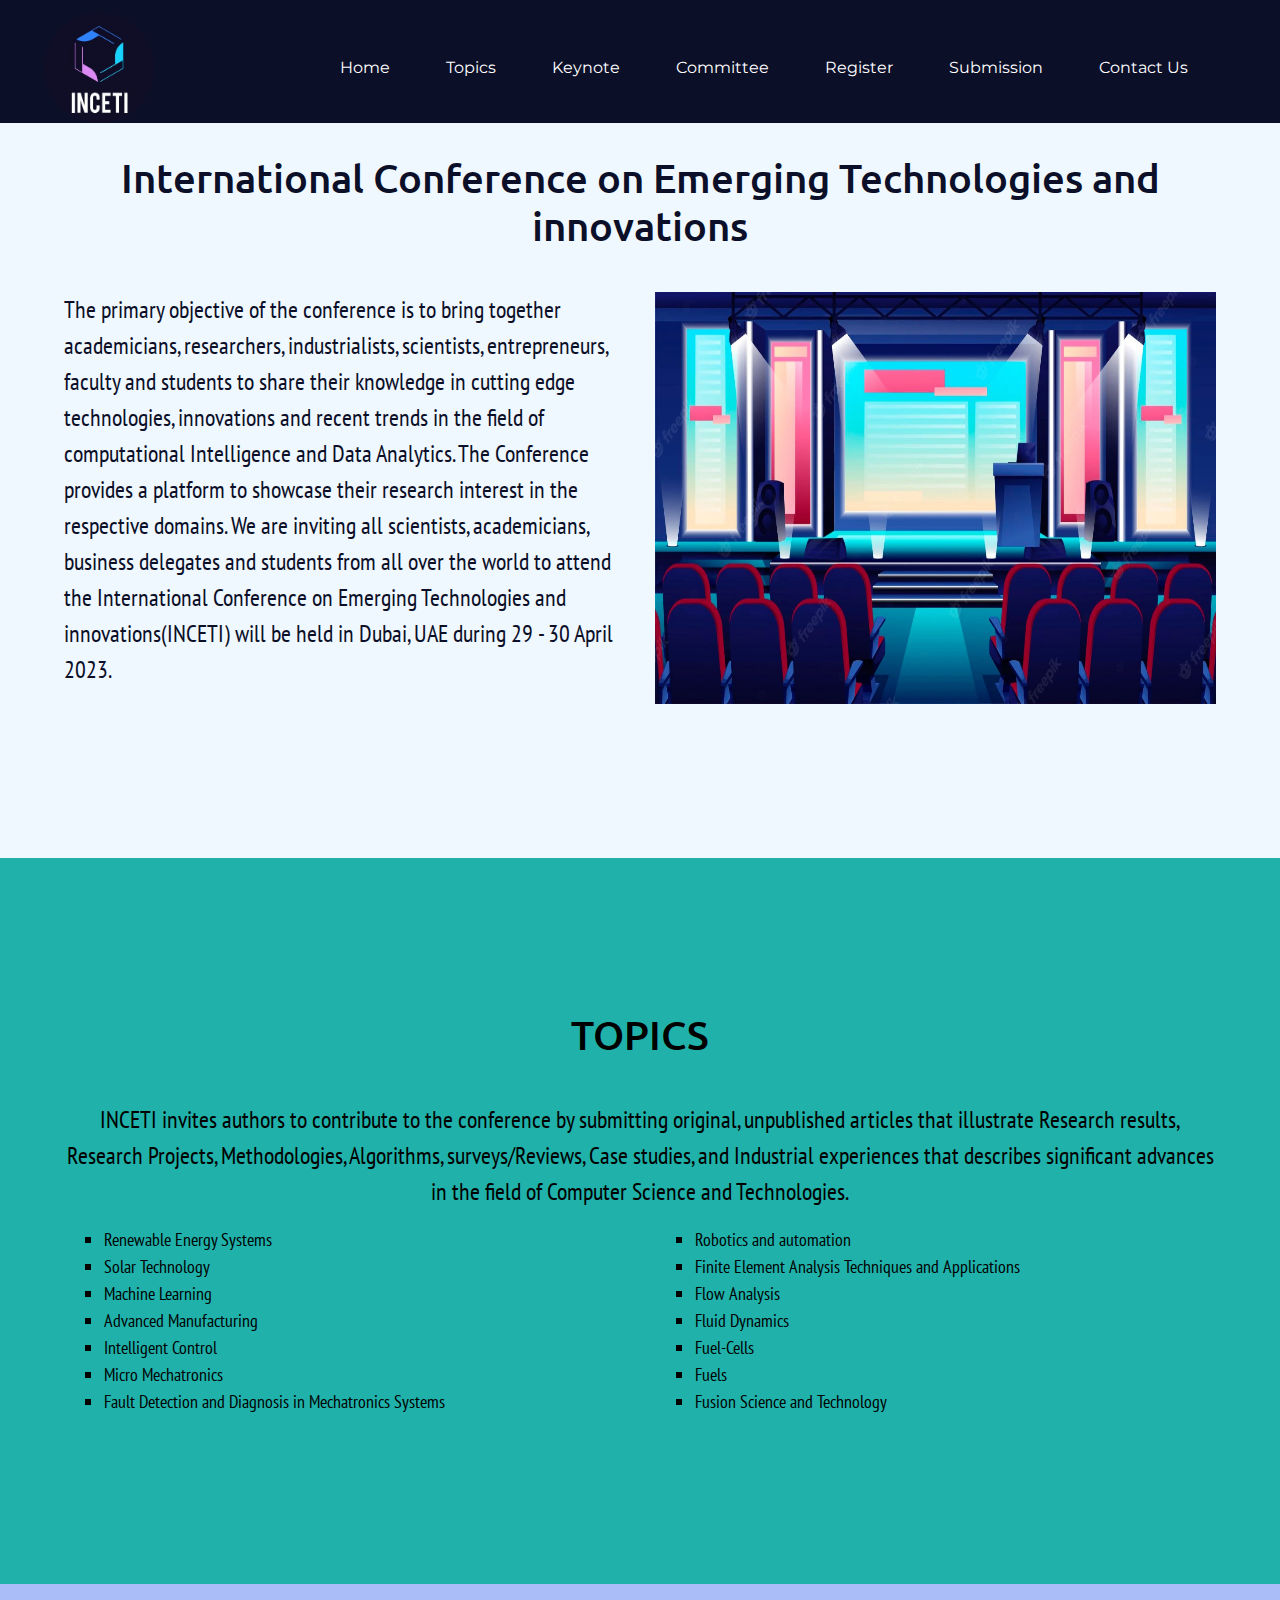
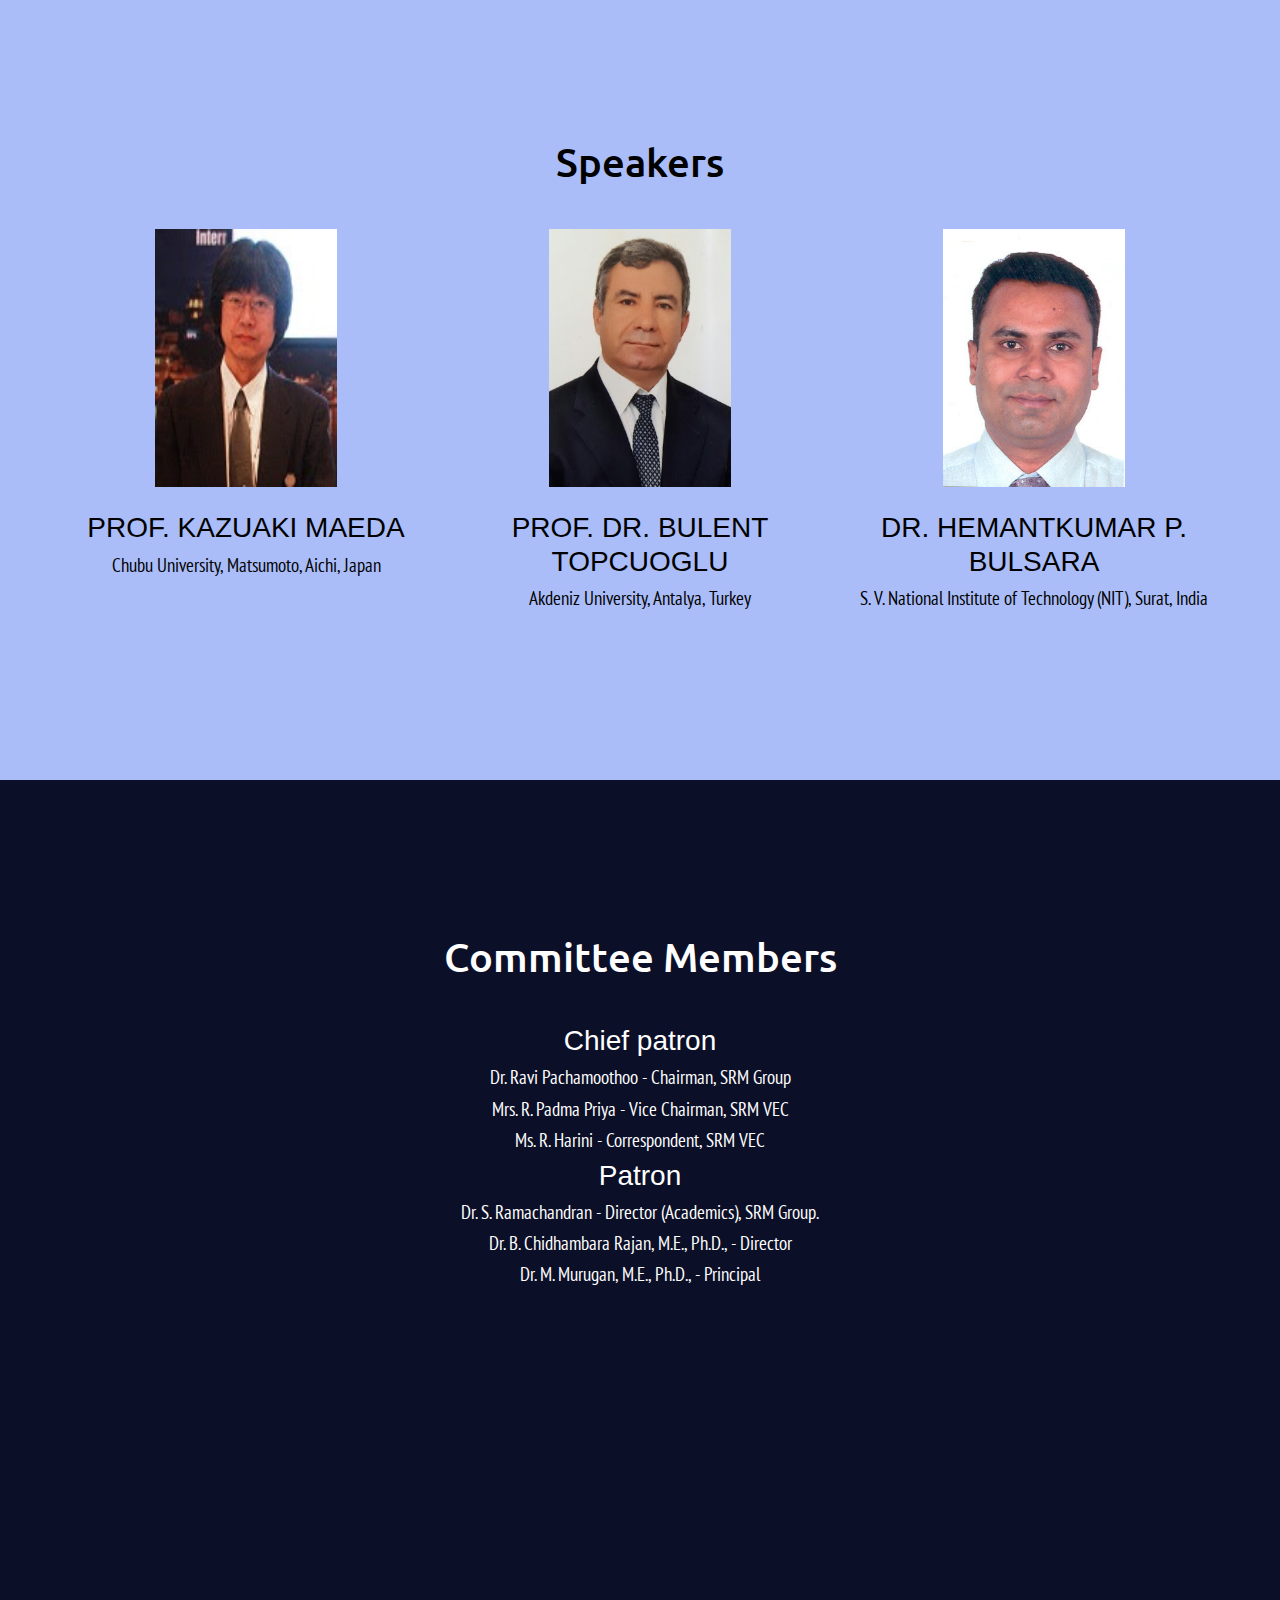
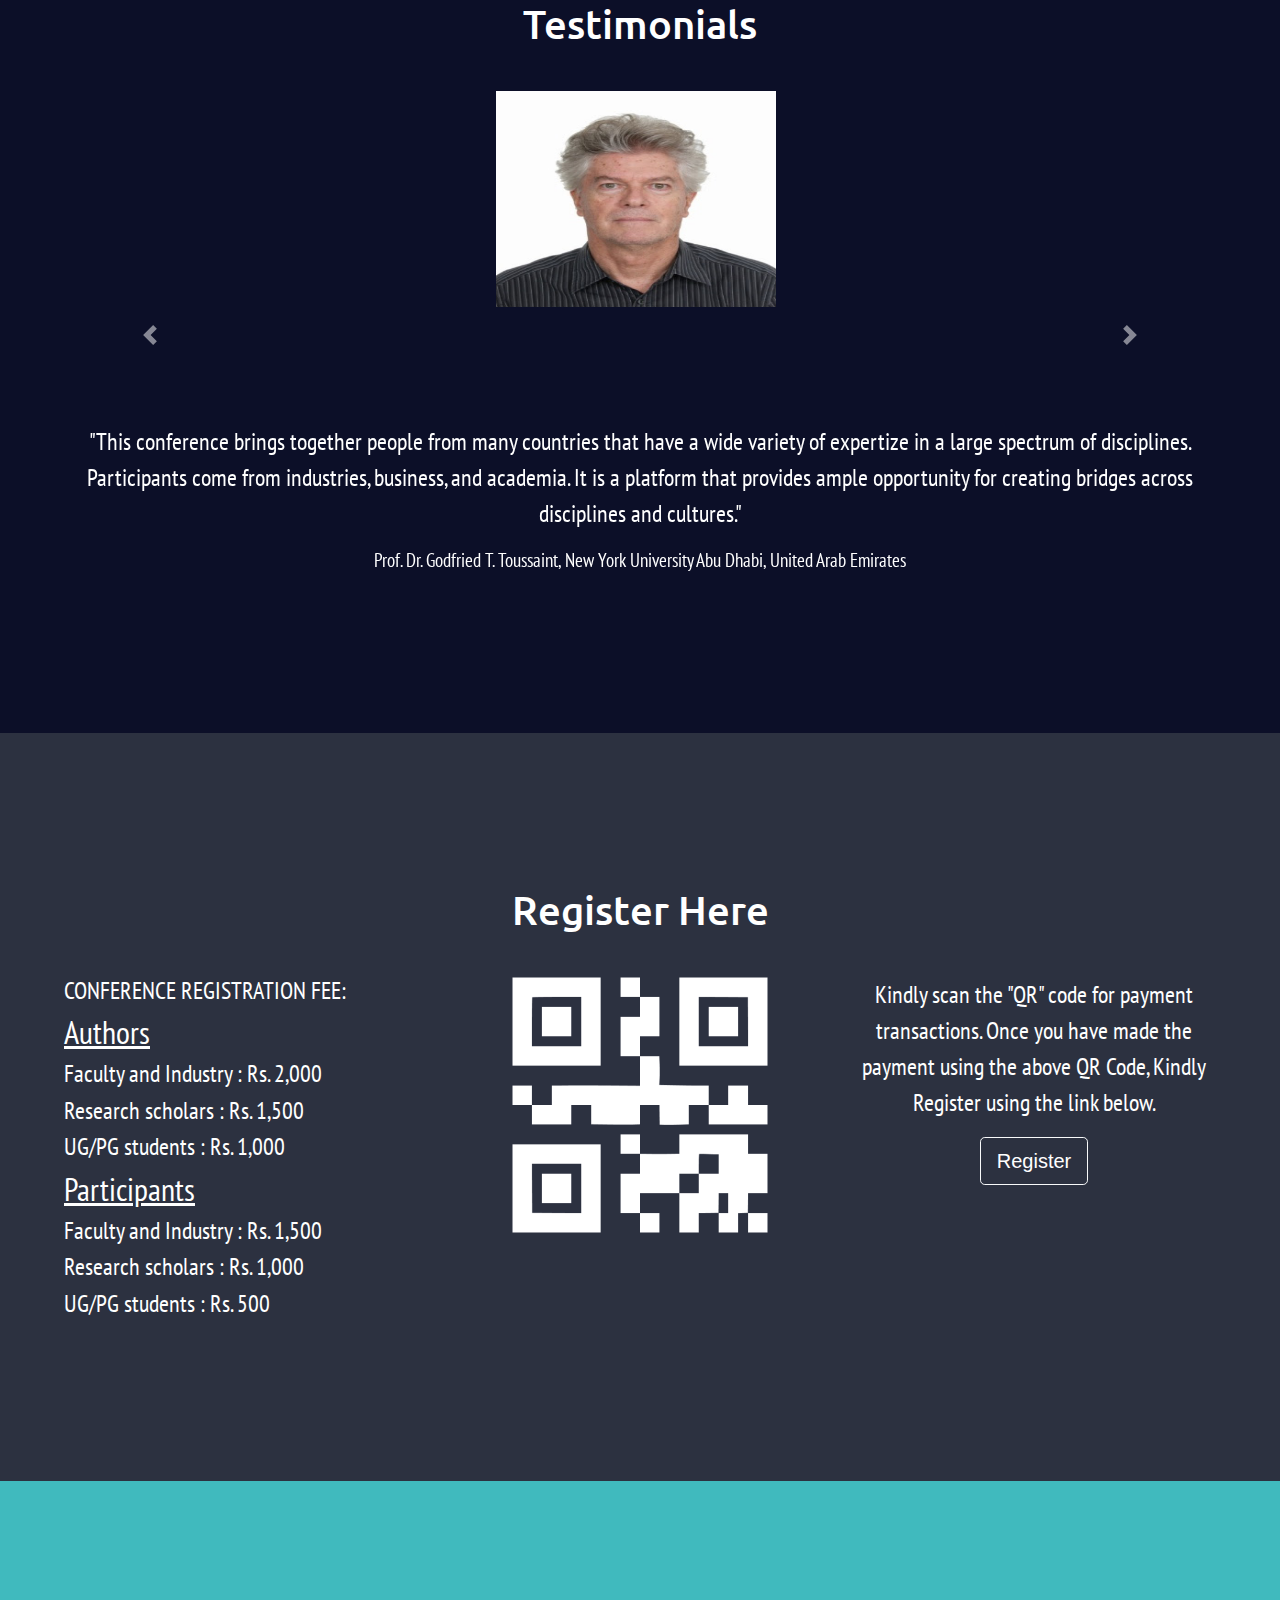
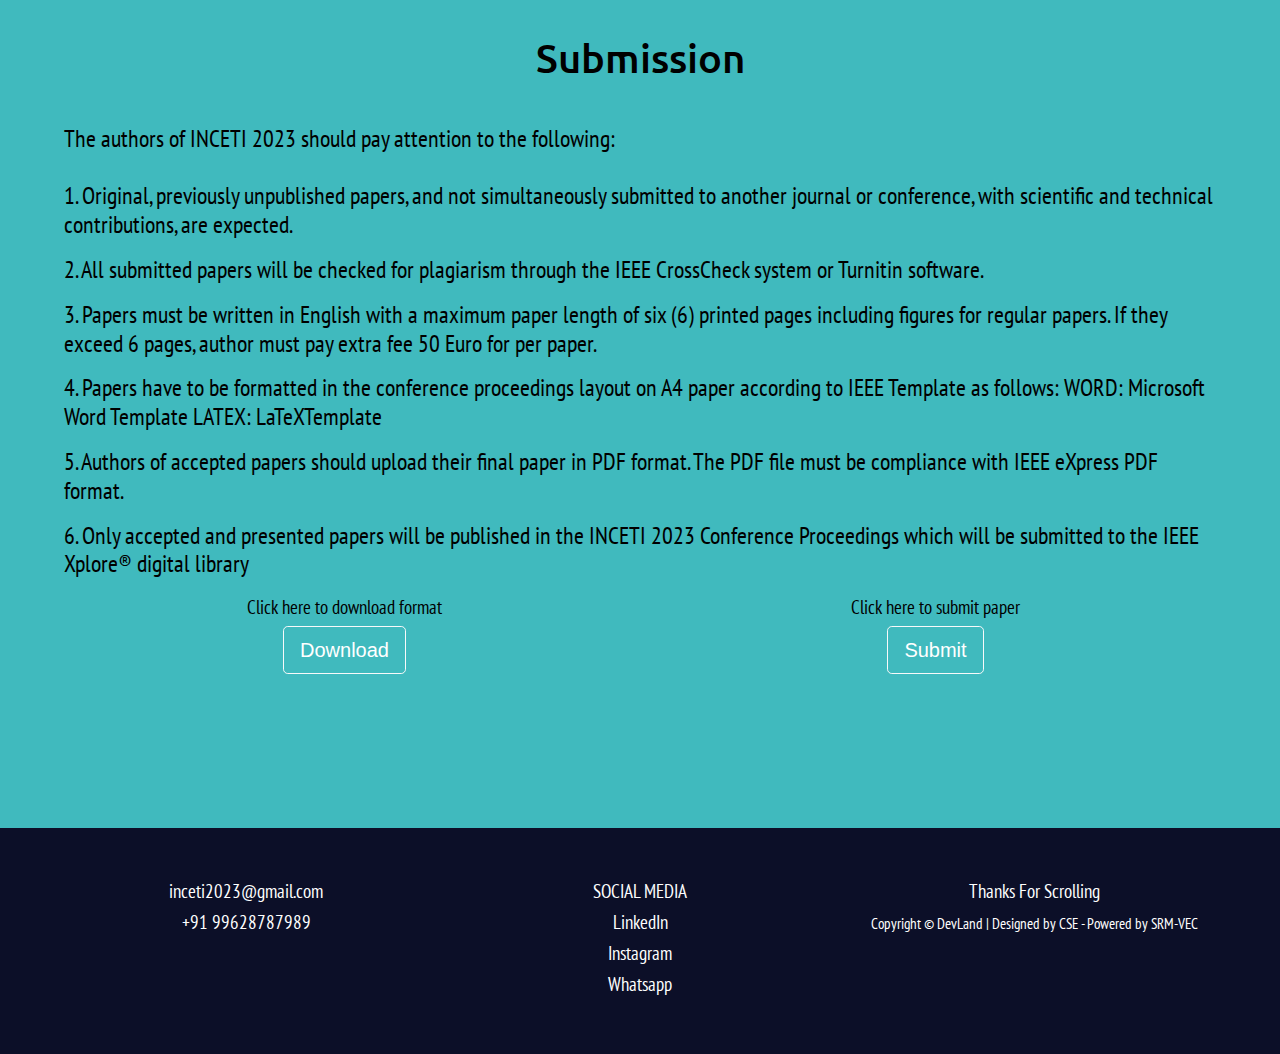
==== commit c3593dc4: "hiijoi" ====
--- a/index.html
+++ b/index.html
@@ -138,7 +138,7 @@
             <div class="col-lg-6"> 
                     <ul class="topic-list">
                         <li>Renewable Energy Systems</li>
-                        <li>Solar Technology</li>z
+                        <li>Solar Technology</li>
                         <li>Machine Learning</li>
                         <li>Advanced Manufacturing</li>                      
                         <li>Intelligent Control</li>
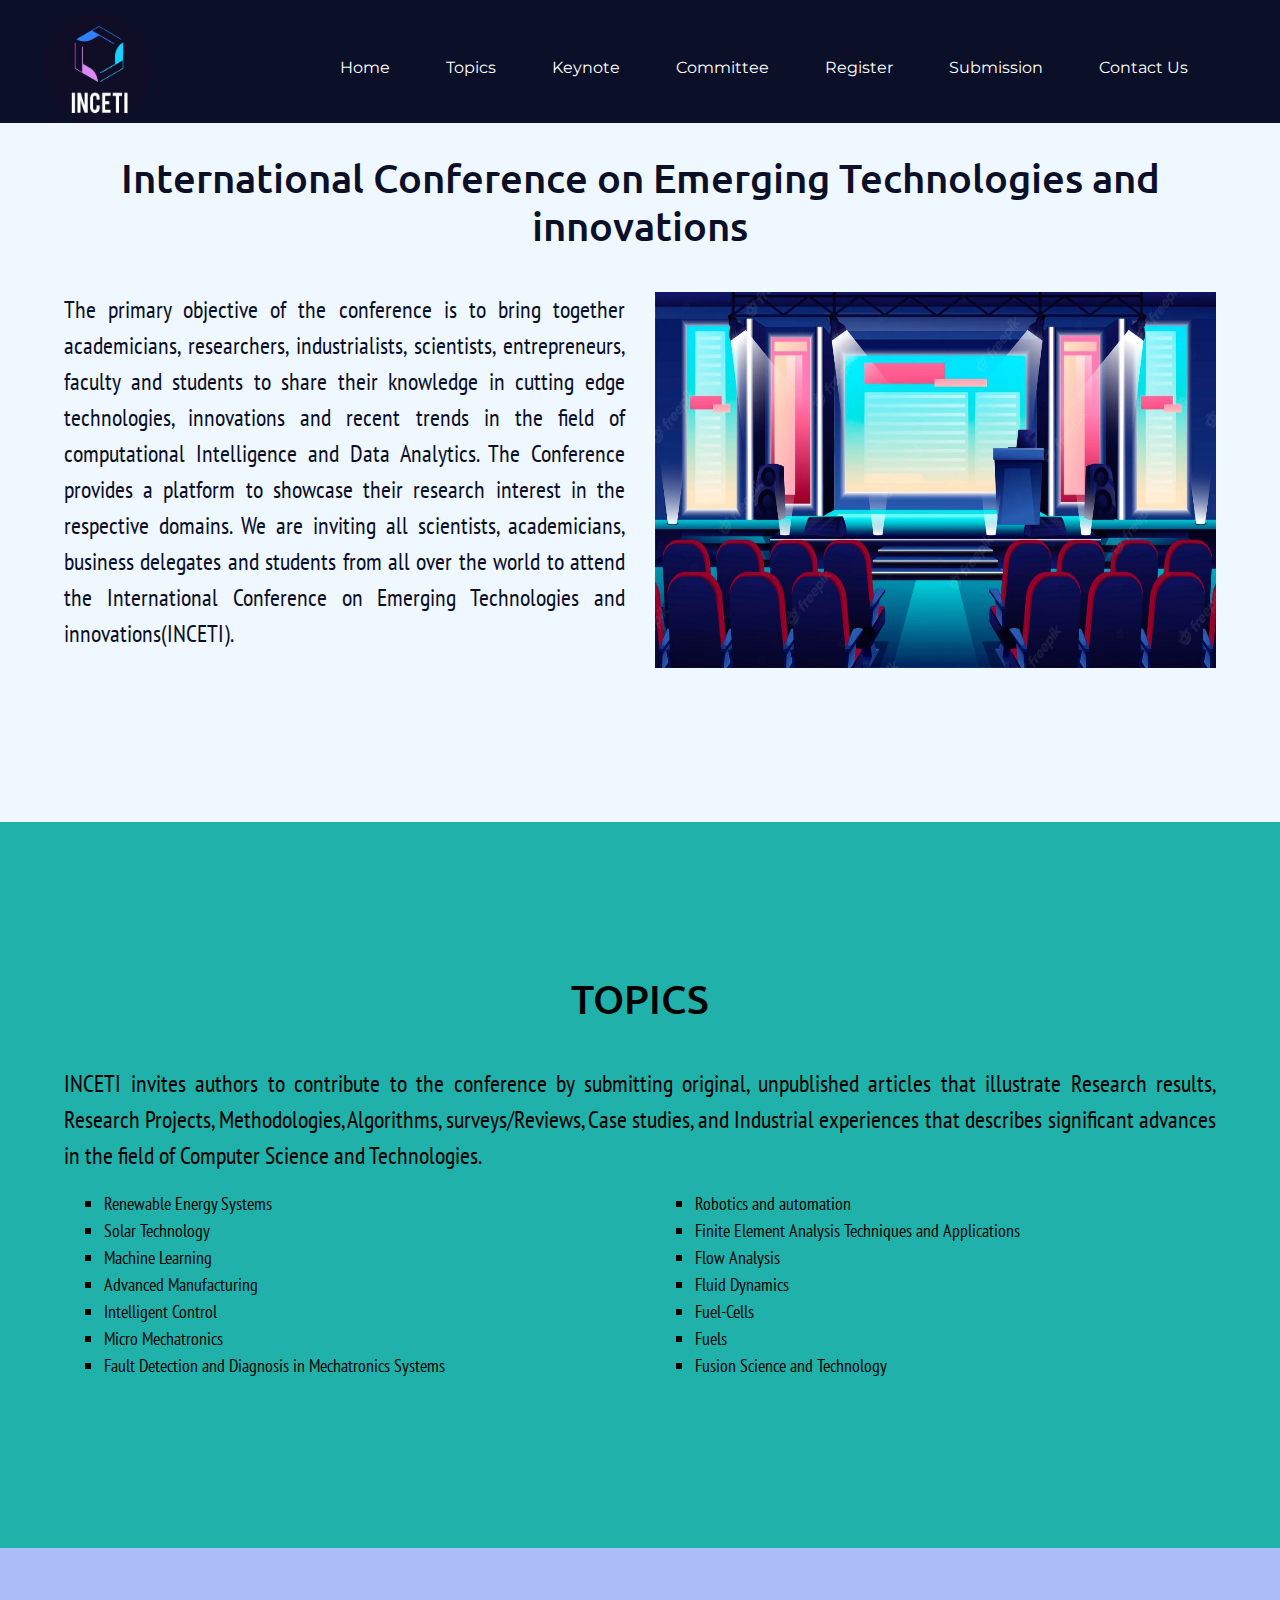
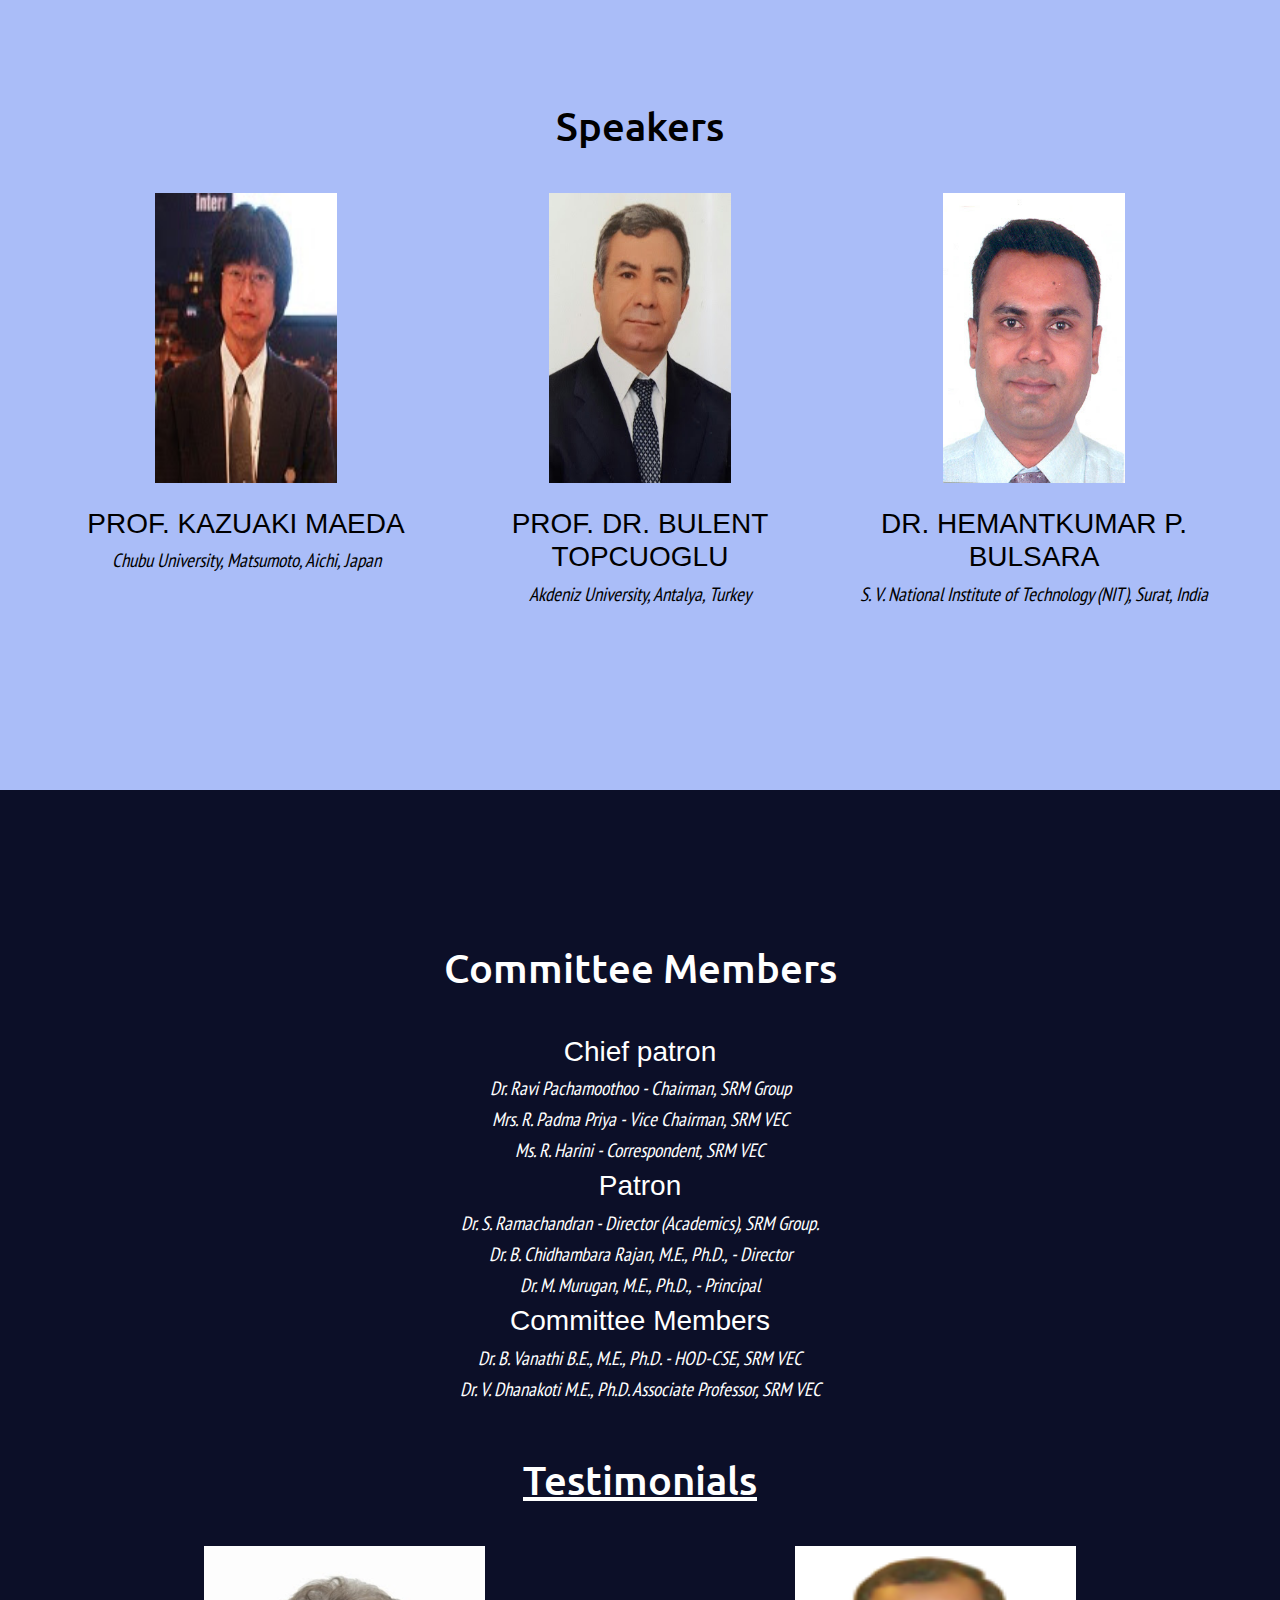
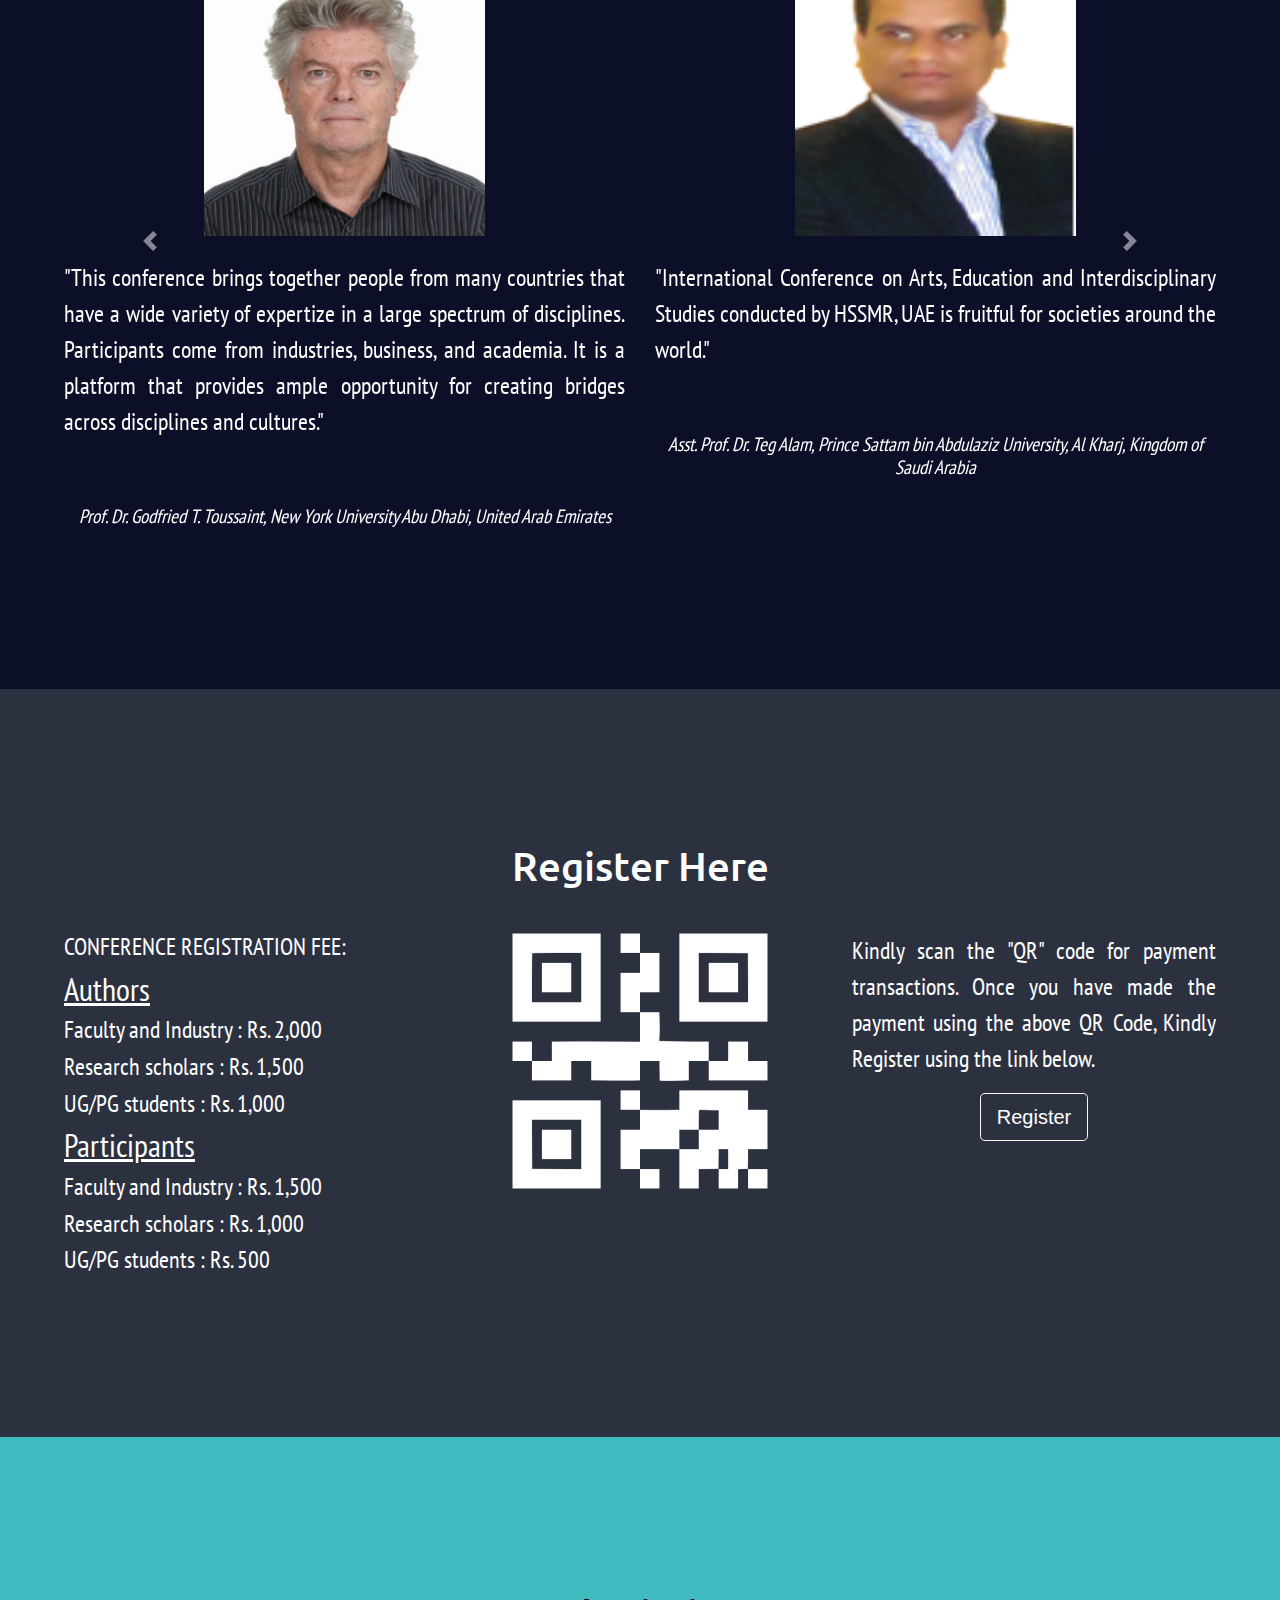
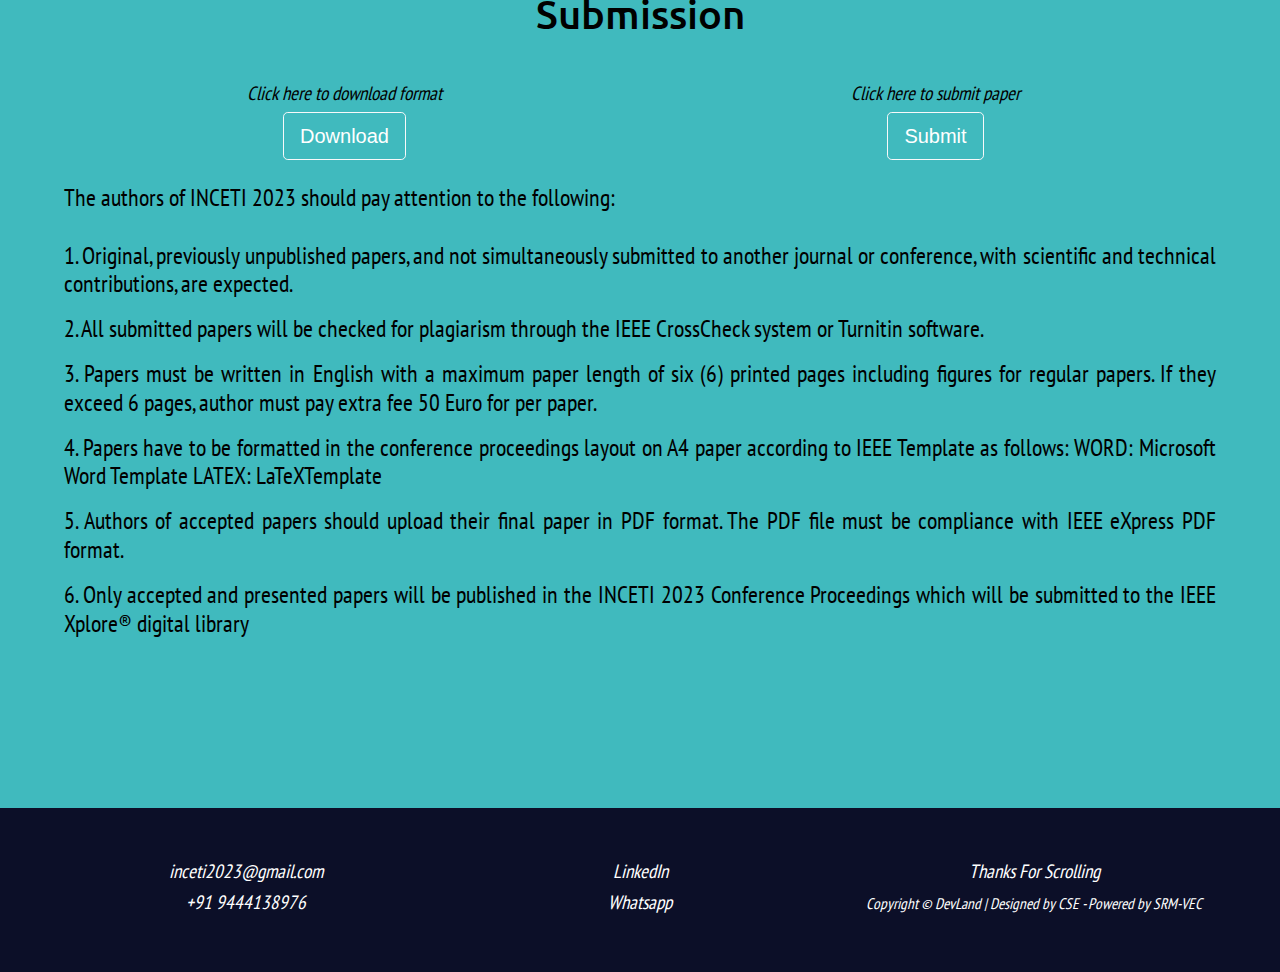
==== commit 0e6166de: "Hii" ====
--- a/index.html
+++ b/index.html
@@ -73,7 +73,7 @@
                 <h1>International Conference on Emerging Technologies and innovations</h1>
             </div>
             <div class="col-lg-6 home-text" > 
-                <p >The primary objective of the conference is to bring together academicians, researchers, industrialists, scientists, entrepreneurs, faculty and students to share their knowledge in cutting edge technologies, innovations and recent trends in the field of computational Intelligence and Data Analytics. The Conference provides a platform to showcase their research interest in the respective domains. We are inviting all scientists, academicians, business delegates and students from all over the world to attend the International Conference on Emerging Technologies and innovations(INCETI) will be held in Dubai, UAE during 29 - 30 April 2023.</p>
+                <p >The primary objective of the conference is to bring together academicians, researchers, industrialists, scientists, entrepreneurs, faculty and students to share their knowledge in cutting edge technologies, innovations and recent trends in the field of computational Intelligence and Data Analytics. The Conference provides a platform to showcase their research interest in the respective domains. We are inviting all scientists, academicians, business delegates and students from all over the world to attend the International Conference on Emerging Technologies and innovations(INCETI).</p>
             </div>
             <div class="col-lg-6">
                 <img class="home-img"src="images/home.jpg" alt="">
@@ -220,36 +220,83 @@
                     
                     <h4> Dr. S. Ramachandran - Director (Academics), SRM Group.</h4>                   
                     <h4>Dr. B. Chidhambara Rajan, M.E., Ph.D., - Director</h4>                       
-                    <h4>Dr. M. Murugan, M.E., Ph.D., - Principal</h4>         
+                    <h4>Dr. M. Murugan, M.E., Ph.D., - Principal</h4> 
+                    
+                <h3>Committee Members</h3>
+                    
+                    <h4>Dr. B. Vanathi B.E., M.E., Ph.D. - HOD-CSE, SRM VEC</h4>                   
+                    <h4>Dr. V. Dhanakoti M.E., Ph.D.
+                        Associate Professor, SRM VEC</h4>  
                                      
                 
                 
             </div>
         </div>
-    </div>
-</section>
-<!-- -------------------------------------------------------------------------------------------------------------------------- -->
-<section id="testimonial-section">
-    <div class="container-fluid">
+        <br>
+<!-- -------------------------------------------------------------------------------------------------------------------------- -->
+        <br>
         <div class="row">
             <div class="col-lg-12">
-                <h1>Testimonials</h1>
+                <h1><u>Testimonials</u> </h1>
             </div>
             <div class="col-lg-12">
                 <div id="carouselExampleControls" class="carousel slide" data-ride="carousel" data-interval="0">
                     <div class="carousel-inner">
-                      <div class="carousel-item active">
+                        <div class="carousel-item active">
+                            <div class="row">
+                                <div class="col-lg-6">
+                                    <img class="d-block w-50" src="images/test1.jpg" alt="" >
+                                    <br>
+                                    <p>"This conference brings together people from many countries that have a wide variety of expertize in a large spectrum of disciplines. Participants come from industries, business, and academia. It is a platform that provides ample opportunity for creating bridges across disciplines and cultures."</p>
+                                    <br>
+                                    <br>
+                                    <h4>Prof. Dr. Godfried T. Toussaint,
+                                                        New York University Abu Dhabi,
+                                                        United Arab Emirates</h4>
+                                </div>
+                
+                            
+                        
+                            
+                                <div class="col-lg-6">
+                                    <img class="d-block w-50" src="images/test2.png" alt="" >
+                                    <br>
+                                    <p>"International Conference on Arts, Education and Interdisciplinary Studies conducted by HSSMR, UAE is fruitful for societies around the world."</p>
+                                    <br>
+                                    <br>
+                                    <h4>Asst. Prof. Dr. Teg Alam,
+                                        Prince Sattam bin Abdulaziz University, 
+                                        Al Kharj, Kingdom of Saudi Arabia</h4>
+                                </div>
+                
+                            
+                            </div>
+                        </div> 
+                      <div class="carousel-item">
                         <div class="row">
                             <div class="col-lg-6">
-                                <img class="d-block speaker-img" src="images/test1.jpg" alt="" >
-            
-                        
-                            </div>
-                            <div>
-                                <p>"This conference brings together people from many countries that have a wide variety of expertize in a large spectrum of disciplines. Participants come from industries, business, and academia. It is a platform that provides ample opportunity for creating bridges across disciplines and cultures."</p>
-                                <h4>Prof. Dr. Godfried T. Toussaint,
-                                                    New York University Abu Dhabi,
-                                                    United Arab Emirates</h4>
+                                <img class="d-block w-50" src="images/test3.png" alt="" >
+            
+                                <br>
+                                <p>"First of all I would like to take this opportunity to thank the officers and organizers of this event. I believe that conferences such as this are very timely and significant because this will be instrumental in addressing one of the grayest problems of our universities and colleges."</p>
+                                    <br>
+                                    <br>
+                                <h4>Prof. Alberto J. Valenzuela,
+                                    Dean, Bulacan State University, City of Malolos, Bulacan, Philippines</h4>
+                            </div>
+            
+                        
+                      
+                        
+                            <div class="col-lg-6">
+                                <img class="d-block w-50" src="images/test4.png" alt="" >
+            
+                                <br>
+                                <p>"The International Conference on Studies in Arts, Social Sciences and Humanities (SASSH-17), held in the Philippines, opened excellent opportunities for Asian researchers, practitioners and intellectuals to converge, share and build bridges toward authentic dialogue."</p>
+                                    <br>
+                                    <br>
+                                <h4>Christine Carmela R. Ramos, Ph.D.
+                                    Mapua Institute of Technology, Philippines</h4>
                             </div>
             
                         </div>
@@ -257,14 +304,25 @@
                       <div class="carousel-item">
                         <div class="row">
                             <div class="col-lg-6">
-                                <img class="d-block speaker-img" src="images/test2.png" alt="" >
-            
-                            </div>
-                            <div>
-                                <p>"International Conference on Arts, Education and Interdisciplinary Studies conducted by HSSMR, UAE is fruitful for societies around the world."</p>
-                                <h4>Asst. Prof. Dr. Teg Alam,
-                                    Prince Sattam bin Abdulaziz University, 
-                                    Al Kharj, Kingdom of Saudi Arabia</h4>
+                                <img class="d-block w-50" src="images/test5.png" alt="" >
+                                <br>
+                            
+                                <p>"This event is truly a coalition of different people all over the world with different bright and evidence-based ideas. It was a great experience on my part to present research output in front of brilliant people who gave their insights as well as share their experiences related to the research topic."</p>
+                                    <br>
+                                    <br>
+                                <h4>Prof. Eric Agullana Matriano, Ed. D., Ph. D., Dean 
+                                    College of Business and Accountancy,  Columban College, Inc., Olongapo City, Philippines</h4>
+                            </div>
+            
+                        
+                            <div class="col-lg-6">
+                                <img class="d-block w-50" src="images/test6.png" alt="" >
+                                <br>
+                                <p>"International conferences, like these, make BRIDGES that patch the sharing of brilliant and wonderful ideas on research in the global setting. They delete BARRIERS that would monopolize the concept of research, thus; more BENEFITS for  the whole humanity in exploring the magnificent horizons of objectives."</p>
+                                <br>
+                                <br>
+                                <h4>Dr. Isaias O. Cabanit
+                                    Chair, Graduate School, Cebu Technological University, Daanbantayan Campus, Aguho, Daanbantayan, Cebu, Philippines</h4>
                             </div>
             
                         </div>
@@ -272,15 +330,28 @@
                       <div class="carousel-item">
                         <div class="row">
                             <div class="col-lg-6">
-                                <img class="d-block speaker-img" src="images/test3.png" alt="" >
-            
-                            </div>
-                            <div>
-                                <p>"First of all I would like to take this opportunity to thank the officers and organizers of this event. I believe that conferences such as this are very timely and significant because this will be instrumental in addressing one of the grayest problems of our universities and colleges; as mentioned by local and international accreditors, among the 3 main functions of academic institutions the area of research is the weakest. I’m confident that your association is a very potent force to improve the research component of university. I look forward to joining your organization in the near future. More power, and keep up the good work.
-
-                                    The international conference was very successful. Every conference the participants and presenters are increasing. Everyone learned a lot from the presentations. I hope I could be part or member of your organization. Thank you and more power."</p>
-                                <h4>Prof. Alberto J. Valenzuela,
-                                    Dean, Bulacan State University, City of Malolos, Bulacan, Philippines</h4>
+                                <img class="d-block w-50" src="images/test7.png" alt="" >
+                                <br>
+                           
+                                <p>"The research conference provided me the opportunity to exchange ideas with people of various disciplines and nationalities. Indeed, the conference promoted intellectual growth while instilling cultural awareness amongst the participants.It was really a fruitful experience for me as a researcher."</p>
+                                    <br>
+                                    <br>
+                                <h4>Jeffrey A. Lucero, 
+                                    (MPMG, MAN, MAEd(c), BScN, AHScEd, CSE, RN, SHNC)
+                                    Professor, Lyceum of the Philippines University</h4>
+                            </div>
+            
+                        
+                            <div class="col-lg-6">
+                                <img class="d-block w-50" src="images/test8.jpg" alt="" >
+            
+                                <br>
+                                <p>"The conference is a great platforms that brings researchers from different countries, Organizations and University to present their work.  
+                                    I could not miss that opportunity to attend the Conference. And i learnt alot from practionners and other researchers." </p>
+                                    <br>
+                                    <br>
+                                <h4>Monique Nkumba Ntandunzadi
+                                    North-West University, South Africa</h4>
                             </div>
             
                         </div>
@@ -288,14 +359,26 @@
                       <div class="carousel-item">
                         <div class="row">
                             <div class="col-lg-6">
-                                <img class="d-block speaker-img" src="images/test4.png" alt="" >
-            
-                            </div>
-                            <div>
-                                <p>"The International Conference on Studies in Arts, Social Sciences and Humanities (SASSH-17), held in the Philippines, opened excellent opportunities for Asian researchers, practitioners and intellectuals to converge, share and build bridges toward authentic dialogue and thus, foster a wider understanding and appreciation of the values of uniqueness, diversity and creativity.  
-                                    It was also a great venue to promote the culture and achievements of the Filipinos."</p>
-                                <h4>Christine Carmela R. Ramos, Ph.D.
-                                    Mapua Institute of Technology, Philippines</h4>
+                                <img class="d-block w-50" src="images/test9.png" alt="" >
+                                <br>
+                            
+                                <p>"The conference provide a platform to leading academic, scientists, scholars, teachers and industries people of different countries to exchange and share their experiences and research results.Thank you for organizing this type of conference."</p>
+                                <br>
+                                <br>
+                                <h4>Prof. Dr. Pramod  Kumar  Naik
+                                    Professor & Dean (Dept. of Education) Research Director, Dr. C. V. Raman University, Kota, Bilaspur (C.G.), India</h4>
+                            </div>
+            
+                        
+                            <div class="col-lg-6">
+                                <img class="d-block w-50" src="images/test10.jpg" alt="" >
+            
+                                <br>
+                                <p>"Conferences like this bring educationists of varied orientation and of sound pedagogical acumen from different geographical locations around the world in a robust educational exchange of idea. This, in one way or another, brings update to many through parallel sessions and conversations."</p>
+                                    <br>
+                                    <br>
+                                <h4>Romiro G. Bautista, PhD
+                                    Quirino State University-Main Campus,  Philippines</h4>
                             </div>
             
                         </div>
@@ -303,195 +386,32 @@
                       <div class="carousel-item">
                         <div class="row">
                             <div class="col-lg-6">
-                                <img class="d-block speaker-img" src="images/test5.png" alt="" >
-            
-                            </div>
-                            <div>
-                                <p>"This event is truly a coalition of different people all over the world with different bright and evidence-based ideas. It was a great experience on my part to present research output in front of brilliant people who gave their insights as well as share their experiences related to the research topic.  Conference like this does not only promote the culture of research but the strong desire to adapt to changing world of uncertainty and complexity and to find solution to global societal problems. 
-                                    Congratulations to the organizers and officers of INCETI!"</p>
-                                <h4>Prof. Eric Agullana Matriano, Ed. D., Ph. D., Dean 
-                                    College of Business and Accountancy,  Columban College, Inc., Olongapo City, Philippines</h4>
+                                <img class="d-block w-50" src="images/test11.png" alt="" >
+                                <br>
+                            
+                                <p>"The conference brings together scholars and research enthusiasts around the globe to celebrate the splendid outputs and breakthroughs that open the frontiers of knowledge to almost limitless expanse in pursuit of improving quality of life and standards of living."</p>
+                                    <br>
+                                    <br>
+                                <h4>Prof. Dr. Carmelo John E. Vidal
+                                    Assistant Dean, Graduate School, University of Luzon, Dagupan City, Philippines</h4>
+                            </div>
+            
+                        
+                            <div class="col-lg-6">
+                                <img class="d-block w-50" src="images/test12.png" alt="" >
+                                <br>
+                           
+                                <p>"The Humanities, Social Sciences and Management Researchers (HSSMR) Cebu 2017 Conference allowed me and my students to challenge ourselves to an extent that encourages us to research and exposed to new ideas and methodologies in presenting a research paper."</p>
+                                    <br>
+                                    <br>
+                                <h4>Dr. Mary Josephine M. Duritan
+                                    College of Arts and Science Political Science and Social Sciences Department and University of Perpetual Help System DALTA Las Pinas Campus Philippines</h4>
                             </div>
             
                         </div>
                       </div>
-                      <div class="carousel-item">
-                        <div class="row">
-                            <div class="col-lg-6">
-                                <img class="d-block speaker-img" src="images/test6.png" alt="" >
-            
-                            </div>
-                            <div>
-                                <p>"International conferences, like these, make BRIDGES that patch the sharing of brilliant and wonderful ideas on research in the global setting. They delete BARRIERS that would monopolize the concept of research, thus; more BENEFITS for  the whole humanity in exploring the magnificent horizons of scholarly objectives."</p>
-                                <h4>Dr. Isaias O. Cabanit
-                                    Chair, Graduate School, Cebu Technological University, Daanbantayan Campus, Aguho, Daanbantayan, Cebu, Philippines</h4>
-                            </div>
-            
-                        </div>
-                      </div>
-                      <div class="carousel-item">
-                        <div class="row">
-                            <div class="col-lg-6">
-                                <img class="d-block speaker-img" src="images/test7.png" alt="" >
-            
-                            </div>
-                            <div>
-                                <p>"The research conference provided me the opportunity to exchange ideas with people of various disciplines and nationalities. Indeed, the conference promoted intellectual growth while instilling cultural awareness amongst the participants. As a session chair, the conference also allowed me to practice my critical thinking skills and advance my prior knowledge on the various aspects of research methods. It was really a fruitful experience for me as a researcher.
-                                    Congratulations to the conference organizers and I am hoping that I could still be in partnership with you in your future endeavors."</p>
-                                <h4>Jeffrey A. Lucero, 
-                                    (MPMG, MAN, MAEd(c), BScN, AHScEd, CSE, RN, SHNC)
-                                    Professor, Lyceum of the Philippines University</h4>
-                            </div>
-            
-                        </div>
-                      </div>
-                      <div class="carousel-item">
-                        <div class="row">
-                            <div class="col-lg-6">
-                                <img class="d-block speaker-img" src="images/test8.jpg" alt="" >
-            
-                            </div>
-                            <div>
-                                <p>"The conference is a great platforms that brings researchers from different countries, Organizations and University to present their work.  
-                                    I could not miss that opportunity to attend the Conference. And i learnt alot from practionners and other researchers.  I would like to encourage students and practioners to attend upcomings HSSMR conferences for the benefit of their future carriers. Paris was the most wonderful and beautiful sit for the conference and i met many researchers as never before." </p>
-                                <h4>Monique Nkumba Ntandunzadi
-                                    North-West University, South Africa</h4>
-                            </div>
-            
-                        </div>
-                      </div>
-                      <div class="carousel-item">
-                        <div class="row">
-                            <div class="col-lg-6">
-                                <img class="d-block speaker-img" src="images/test9.png" alt="" >
-            
-                            </div>
-                            <div>
-                                <p>"The conference provide a platform to leading academic, scientists, scholars, teachers and industries people of different countries to exchange and share their experiences and research results. It also provides opportunities to discuss the most recent innovations, trends and concerns, practical challenges encountered and the solutions adopted in different fields. Thank you for organizing this type of conference and provides an opportunities to the scholars to interact with each other to improve their research competency."</p>
-                                <h4>Prof. Dr. Pramod  Kumar  Naik
-                                    Professor & Dean (Dept. of Education) Research Director, Dr. C. V. Raman University, Kota, Bilaspur (C.G.), India</h4>
-                            </div>
-            
-                        </div>
-                      </div>
-                      <div class="carousel-item">
-                        <div class="row">
-                            <div class="col-lg-6">
-                                <img class="d-block speaker-img" src="images/test10.jpg" alt="" >
-            
-                            </div>
-                            <div>
-                                <p>"Conferences like this bring educationists of varied orientation and of sound pedagogical acumen from different geographical locations around the world in a robust educational exchange of idea. This, in one way or another, brings update to many through parallel sessions and conversations. Hence, educational partnership and collaboration is just at the fingertip of realizing these educational aims of every conference. 
-                                    Congratulations to the organizers!"</p>
-                                <h4>Romiro G. Bautista, PhD
-                                    Quirino State University-Main Campus,  Philippines</h4>
-                            </div>
-            
-                        </div>
-                      </div>
-                      <div class="carousel-item">
-                        <div class="row">
-                            <div class="col-lg-6">
-                                <img class="d-block speaker-img" src="images/test11.png" alt="" >
-            
-                            </div>
-                            <div>
-                                <p>"The conference brings together scholars and research enthusiasts around the globe to celebrate the splendid outputs and breakthroughs that open the frontiers of knowledge to almost limitless expanse in pursuit of improving quality of life and standards of living.
-                                    It is then my ardent hope and fervent prayer that this noble initiative of HSSMR will create positive superlative results for the good of all.
-                                    Kudos to the Organizers, presenters, participants and all who partake in this worthy cause!!!"</p>
-                                <h4>Prof. Dr. Carmelo John E. Vidal
-                                    Assistant Dean, Graduate School, University of Luzon, Dagupan City, Philippines</h4>
-                            </div>
-            
-                        </div>
-                      </div>
-                      <div class="carousel-item">
-                        <div class="row">
-                            <div class="col-lg-6">
-                                <img class="d-block speaker-img" src="images/test12.png" alt="" >
-            
-                            </div>
-                            <div>
-                                <p>"The Humanities, Social Sciences and Management Researchers (HSSMR) Cebu 2017 Conference allowed me and my students to challenge ourselves to an extent that encourages us to research and exposed to new ideas and methodologies in presenting a research paper. I recommend the HSSMR research conference to all Professionals and Students, it is an avenue for a real sense of research presentation.  It was well organized and paper presentations were properly grouped together that every participant could be accommodated based on their subject area of expertise in research.
-                                    Involving myself in the research program and presenting paper in research conferences afforded me not only to grow professionally but also personally.  After all, joining HSSMR research conference and representing my school, University of Perpetual Help System DALTA, is another thing that I am always be proud of.  Thank you very much."</p>
-                                <h4>Dr. Mary Josephine M. Duritan
-                                    College of Arts and Science Political Science and Social Sciences Department and University of Perpetual Help System DALTA Las Pinas Campus Philippines</h4>
-                            </div>
-            
-                        </div>
-                      </div>
-                      <div class="carousel-item">
-                        <div class="row">
-                            <div class="col-lg-6">
-                                <img class="d-block speaker-img" src="images/test13.png" alt="" >
-            
-                            </div>
-                            <div>
-                                <p>“As a first timer participant/presenter to International Conference on Arts, Education and Interdisciplinary Studies conducted by HSSMR was really my first but definitely not the last, I learned so much to this conference.”</p>
-                                <h4>Prof. Ronald C. Tomines, RN, MAN, MSNc, PhD Candidate
-                                    St. Dominic College of Asia, Community Outreach and Extension Office, Philippines</h4>
-                            </div>
-            
-                        </div>
-                      </div>
-                      <div class="carousel-item">
-                        <div class="row">
-                            <div class="col-lg-6">
-                                <img class="d-block speaker-img" src="images/test14.jpg" alt="" >
-            
-                            </div>
-                            <div>
-                                <p>"It was great meeting with brilliant scholars and researchers from across Asia and other parts of the world.  We have all shared new ideas, experiences, and findings from our researches.  It was a great experience for me to present my paper on my native language and culture which is dying.  I hope to attend yet another conference hosted by the organizers to present another paper.  Thank you for hosting a very successful and fruitful conference in Cebu, Philippines this year, 2023."</p>
-                                <h4>Ruth Kamasungua
-                                    University of Goroka, Papua New Guinea</h4>
-                            </div>
-            
-                        </div>
-                      </div>
-                      <div class="carousel-item">
-                        <div class="row">
-                            <div class="col-lg-6">
-                                <img class="d-block speaker-img" src="images/test15.png" alt="" >
-            
-                            </div>
-                            <div>
-                                <p>"The role of research in today’s knowledge economy is imperative. Research produces knowledge for theoretical and practical purposes. Forums and research conferences organized by URUAE surely encourage and motivate people to do research and contribute something for the environment, society and humanity. Disseminating and sharing knowledge among us researchers prove our shared vision of improving the quality of life and taking the world a better place to live in. Congratulations to URUAE !!!!"</p>
-                                <h4>Prof. Eric Agullana Matriano, Ed. D., Ph. D., Dean 
-                                    College of Business and Accountancy, Columban College, Inc., Olongapo City, Philippines</h4>
-                            </div>
-            
-                        </div>
-                      </div>
-                      <div class="carousel-item">
-                        <div class="row">
-                            <div class="col-lg-6">
-                                <img class="d-block speaker-img" src="images/test16.jpg" alt="" >
-            
-                            </div>
-                            <div>
-                                <p>"The Conference/Seminar opened doors to Asian thinkers. All the participants and organizers were cooperative and made great presentations. Thank you!! And learned a lot!!"</p>
-                                <h4>Christine Carmela R. Ramos
-
-                                    Professor, Mapua University, Philippines</h4>
-                            </div>
-            
-                        </div>
-                      </div>
-                      <div class="carousel-item">
-                        <div class="row">
-                            <div class="col-lg-6">
-                                <img class="d-block speaker-img" src="images/test17.jpg" alt="" >
-            
-                            </div>
-                            <div>
-                                <p>"I enjoyed every Conference organized by this Committee. In reality, I already Authored/Co-Authored 6 papers presented in this Organization. Thank you to Organizers and more power to this Organization"</p>
-                                <h4>Randy Joy Ventayen
-
-                                    Web Administrator, Pangasinan State University, Lingayen, Pangasinan, Philippines</h4>
-                            </div>
-            
-                        </div>
-                      </div>
+                      
+                      
                       
                     </div>
                     <a class="carousel-control-prev" href="#carouselExampleControls" role="button" data-slide="prev">
@@ -560,7 +480,19 @@
             <div class="col-lg-12">
                 <h1>Submission</h1>
             </div>
-            <div class="col-lg-12">
+            <div class="col-lg-6">
+                <h4>Click here to download format</h4>
+                <button type="button" class="btn btn-outline-light btn-lg"><a class="buttons" href="PaperTemplate-URUAE.doc" download >Download</a></button>
+            </div>
+            <div class="col-lg-6">
+                <h4>Click here to submit paper</h4>          
+                <button type="button" class="btn btn-outline-light btn-lg"><a class="buttons" href="https://docs.google.com/forms/d/e/1FAIpQLSccElL5vFbmT-cpCjLZQr0gRxp6s0abgxUvrmrjDNmh-w-00A/viewform?usp=sharing">Submit</a></button>
+            </div>  
+            <br>
+            <hr>
+            <br>
+            <div class="col-lg-12">
+                <br>
                 <h5>The authors of INCETI 2023 should pay attention to the following: <br><br>
                     
                         <p>1. Original, previously unpublished papers, and not simultaneously submitted to another journal or conference, with scientific and technical contributions, are expected.</p>
@@ -574,14 +506,7 @@
                 
                 </h5>  
             </div>
-            <div class="col-lg-6">
-                <h4>Click here to download format</h4>
-                <button type="button" class="btn btn-outline-light btn-lg"><a class="buttons" href="PaperTemplate-URUAE.doc" download >Download</a></button>
-            </div>
-            <div class="col-lg-6">
-                <h4>Click here to submit paper</h4>          
-                <button type="button" class="btn btn-outline-light btn-lg"><a class="buttons" href="https://docs.google.com/forms/d/e/1FAIpQLSccElL5vFbmT-cpCjLZQr0gRxp6s0abgxUvrmrjDNmh-w-00A/viewform?usp=sharing">Submit</a></button>
-            </div>  
+            
         </div>
     </div>
 </section>
@@ -592,13 +517,11 @@
         <div class="row footer">
             <div class="col-lg-4 left-side">
                 <h4>inceti2023@gmail.com</h4> 
-                <h4>+91 99628787989</h4>
+                <h4>+91 9444138976</h4>
             </div>
             <div class="col-lg-4 left-side">
-                <h4>SOCIAL MEDIA</h4>
-                <h4>LinkedIn</h4>
-                <h4>Instagram</h4>
-                <h4>Whatsapp</h4>
+                <h4><a href="https://www.linkedin.com/in/inceti-conference-643b83264">LinkedIn</a></h4>
+                <h4> <a href="https://wa.link/3apsu8">Whatsapp</h4></a>
             </div>
             <div class="col-lg-4 left-side">
                 <h4>Thanks For Scrolling</h4>
--- a/styles.css
+++ b/styles.css
@@ -90,6 +90,7 @@
     font-size: x-large;
     font-family: 'PT Sans Narrow', sans-serif;
     font-weight: lighter;
+    text-align: justify;
 
     
     
@@ -99,6 +100,7 @@
     font-size: larger;
     font-family: 'PT Sans Narrow', sans-serif;
     font-weight: lighter;
+    font-style:italic;
 }
 h5{
     text-align: left;
@@ -106,6 +108,10 @@
     font-family: 'PT Sans Narrow', sans-serif;
     font-weight: lighter;
 
+}
+a,a:hover{
+    color: white;
+    text-decoration: none;
 }
 
 
@@ -137,7 +143,7 @@
 }
 .w-50{
     margin-left: 25%;
-    height: 65%;
+    height: 290px;
 }
 
 /* -------------------------------------------------------------------------------------------------------------------------------------- */
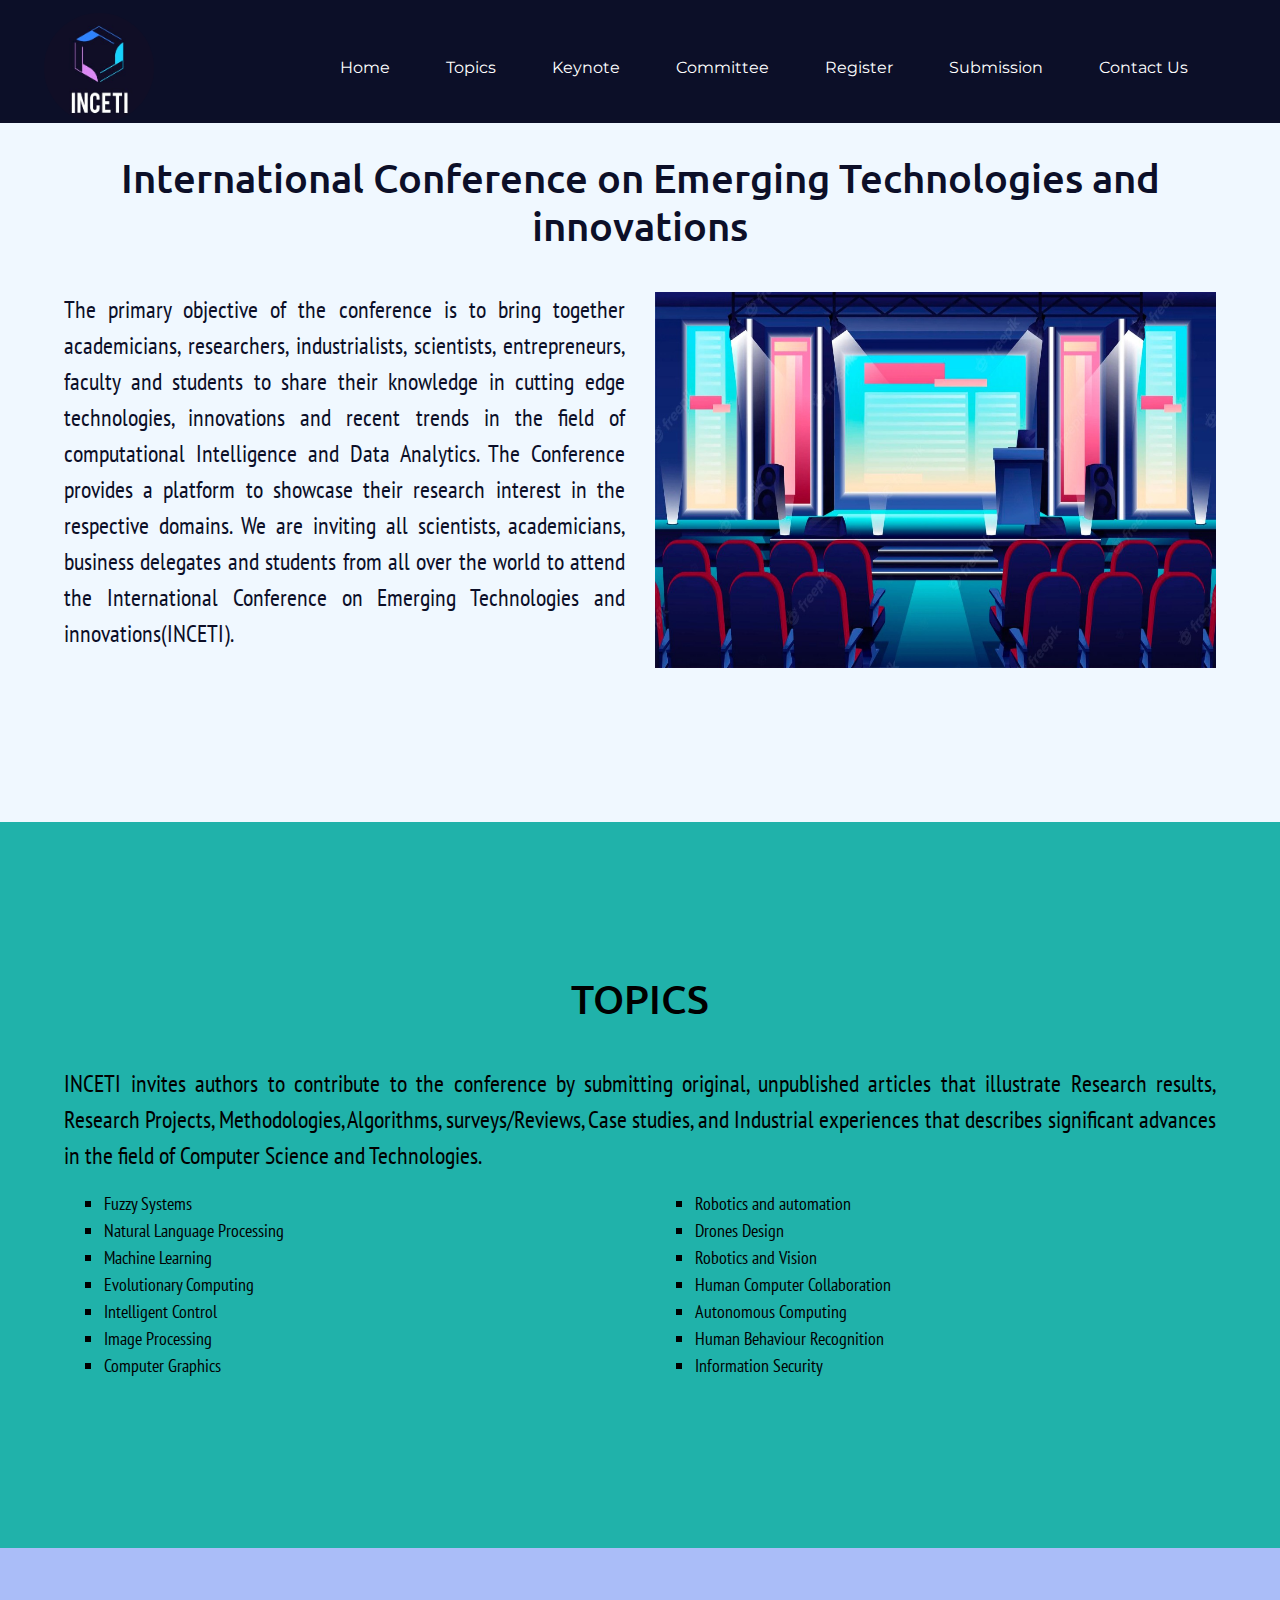
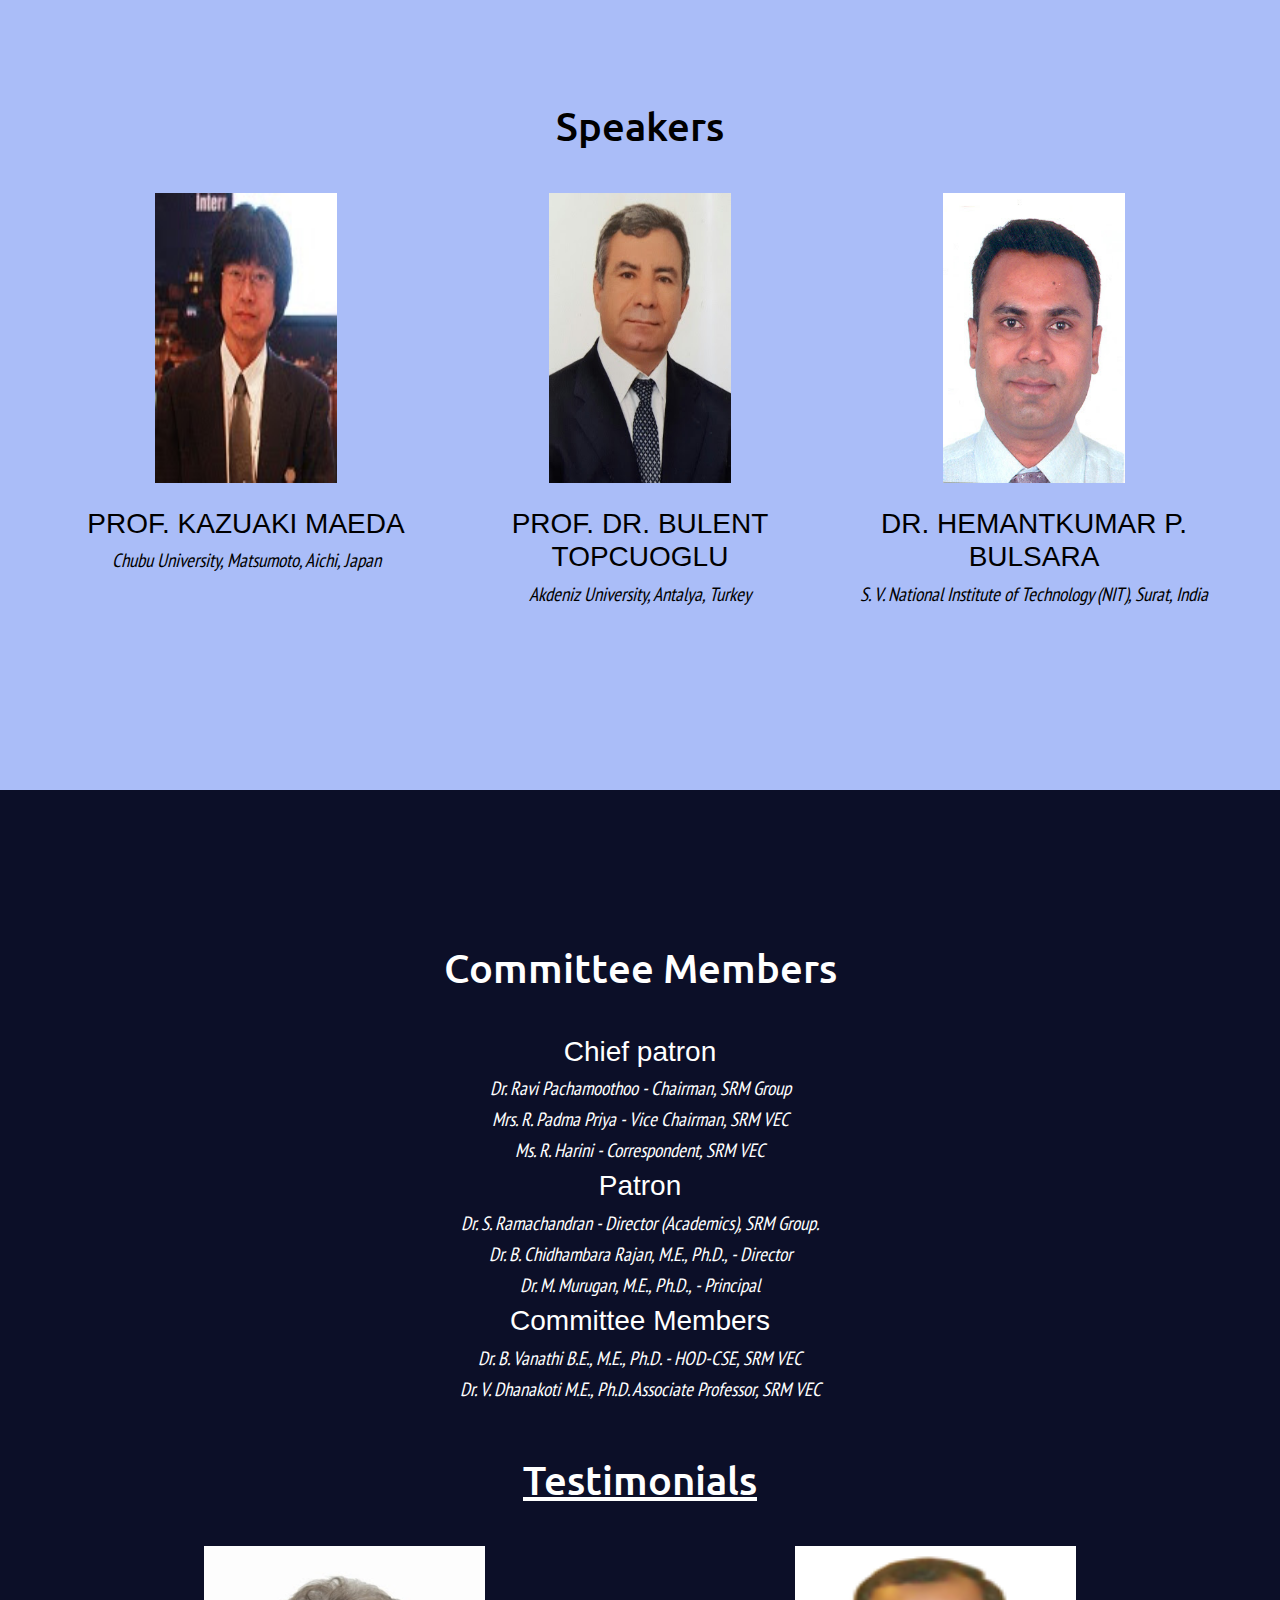
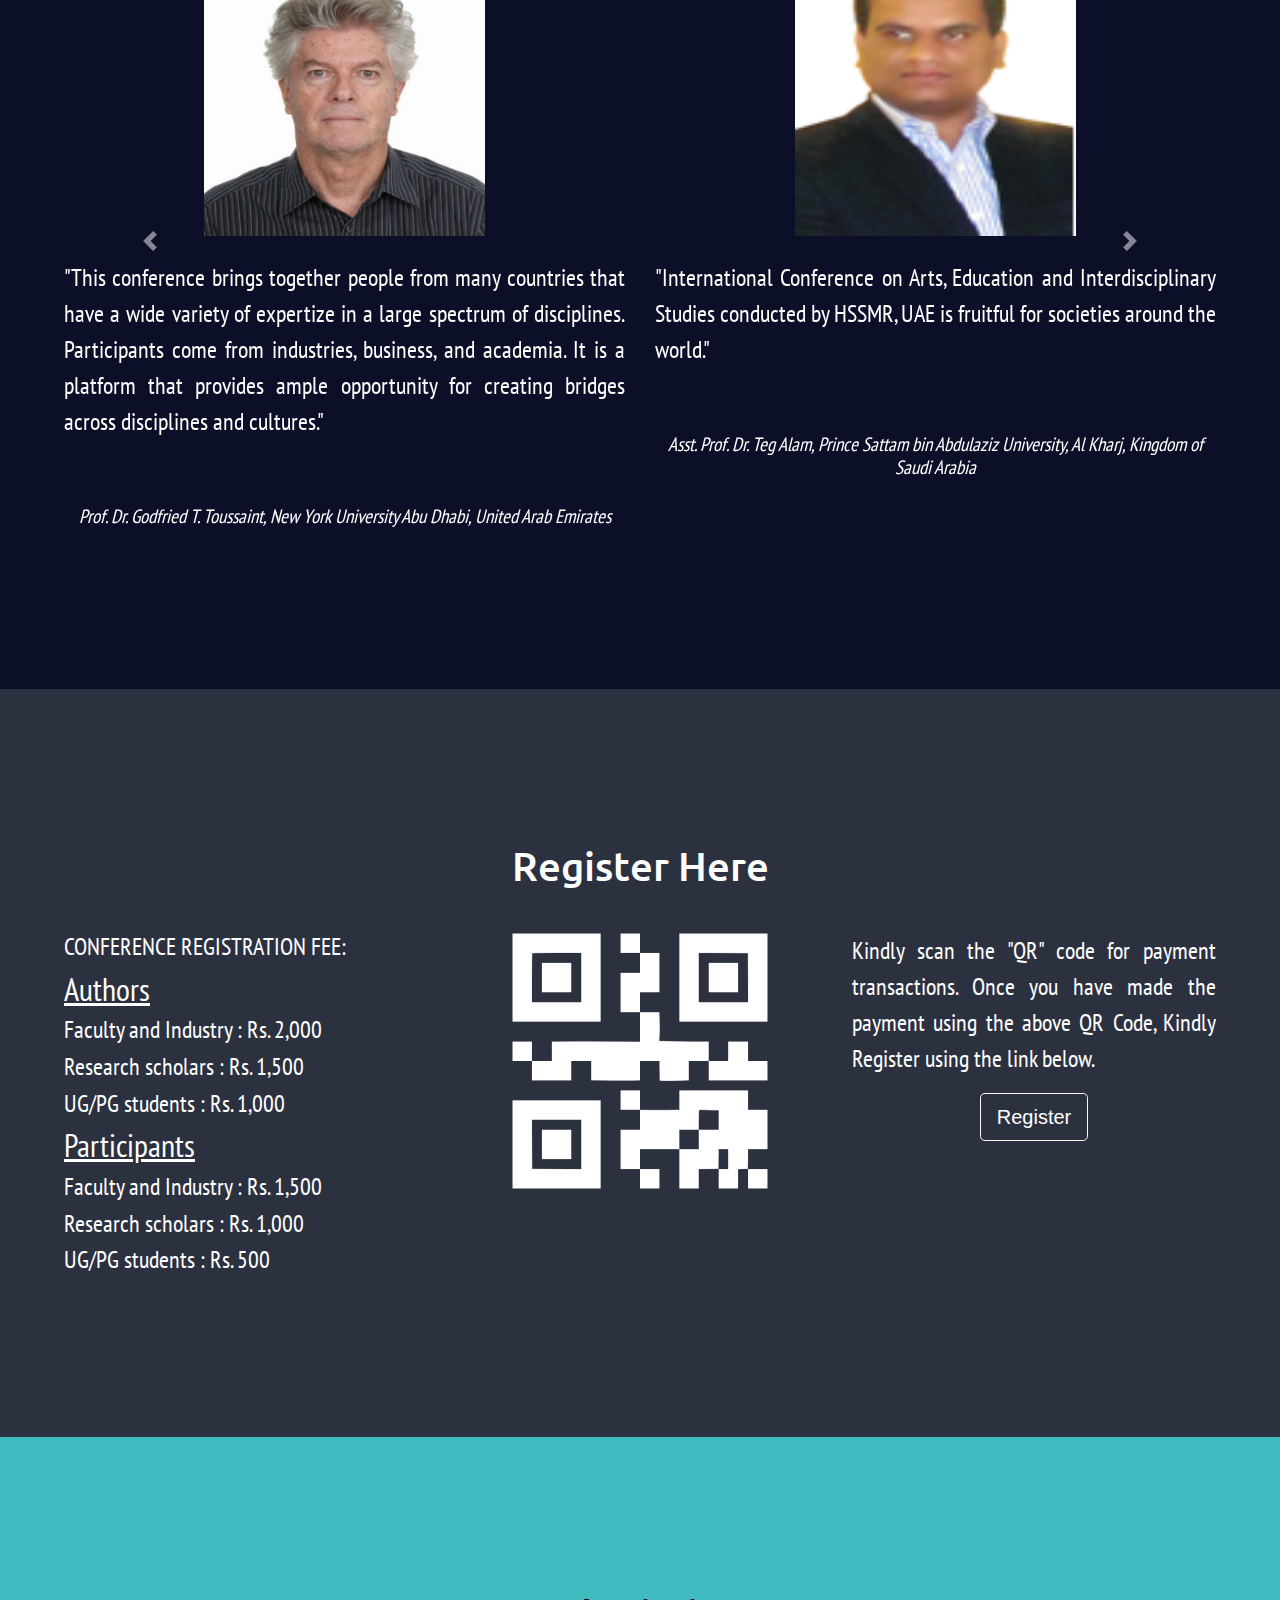
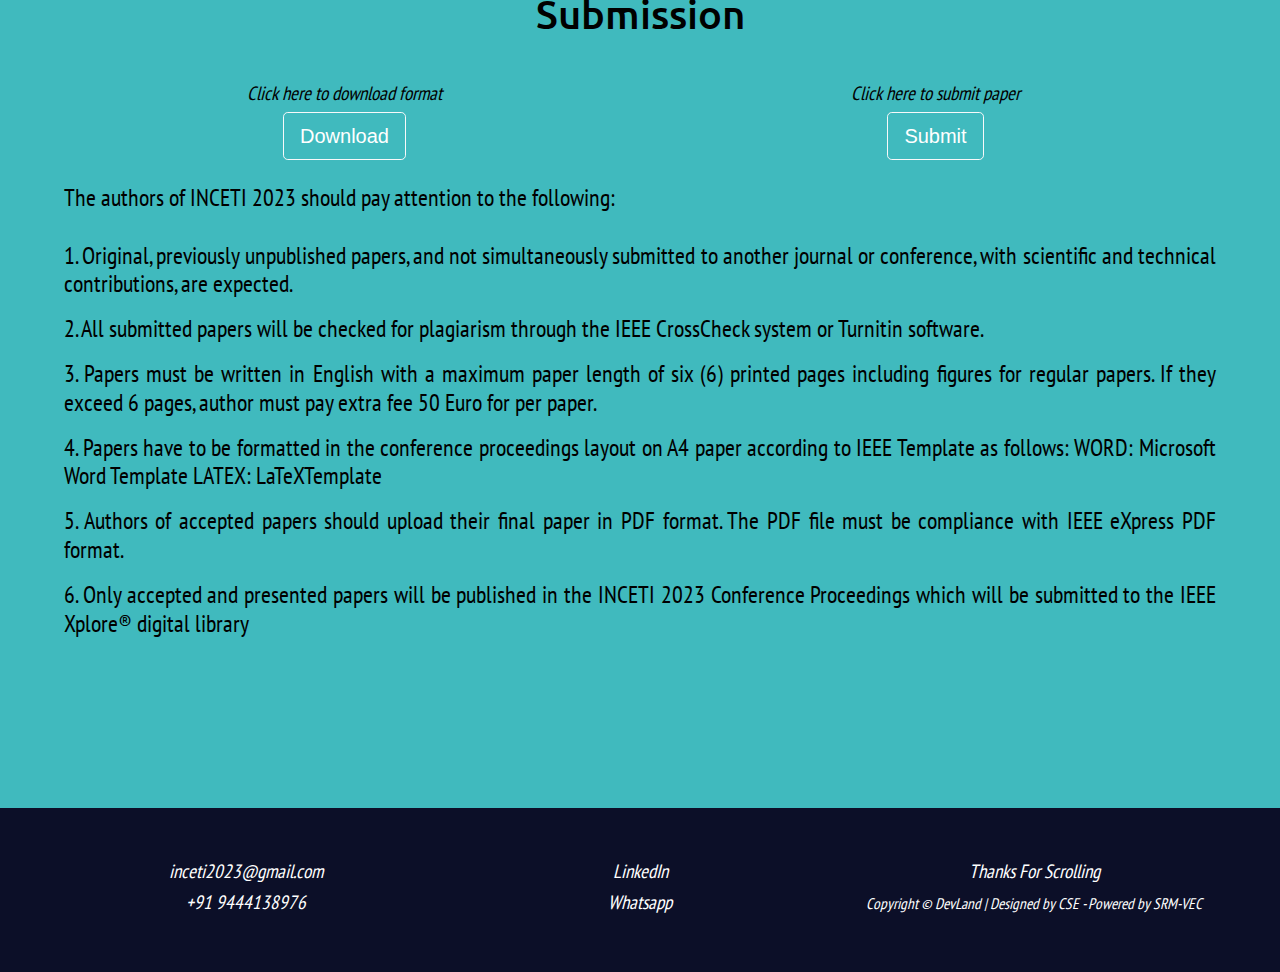
==== commit 2e392998: "..." ====
--- a/index.html
+++ b/index.html
@@ -137,24 +137,24 @@
             </div> -->
             <div class="col-lg-6"> 
                     <ul class="topic-list">
-                        <li>Renewable Energy Systems</li>
-                        <li>Solar Technology</li>
+                        <li>Fuzzy Systems</li>
+                        <li>Natural Language Processing</li>
                         <li>Machine Learning</li>
-                        <li>Advanced Manufacturing</li>                      
+                        <li>Evolutionary Computing</li>                      
                         <li>Intelligent Control</li>
-                        <li>Micro Mechatronics</li>
-                        <li>Fault Detection and Diagnosis in Mechatronics Systems</li>
+                        <li>Image Processing</li>
+                        <li>Computer Graphics</li>
                     </ul>
             </div>
             <div class="col-lg-6">
                     <ul class="topic-list">
                         <li>Robotics and automation</li>
-                        <li>Finite Element Analysis Techniques and Applications</li>
-                        <li>Flow Analysis</li>
-                        <li>Fluid Dynamics</li>
-                        <li>Fuel-Cells</li>
-                        <li>Fuels</li>
-                        <li>Fusion Science and Technology</li>
+                        <li>Drones Design</li>
+                        <li>Robotics and Vision</li>
+                        <li>Human Computer Collaboration</li>
+                        <li>Autonomous Computing</li>
+                        <li>Human Behaviour Recognition</li>
+                        <li>Information Security</li>
                      </ul>   
             </div>
         </div>
